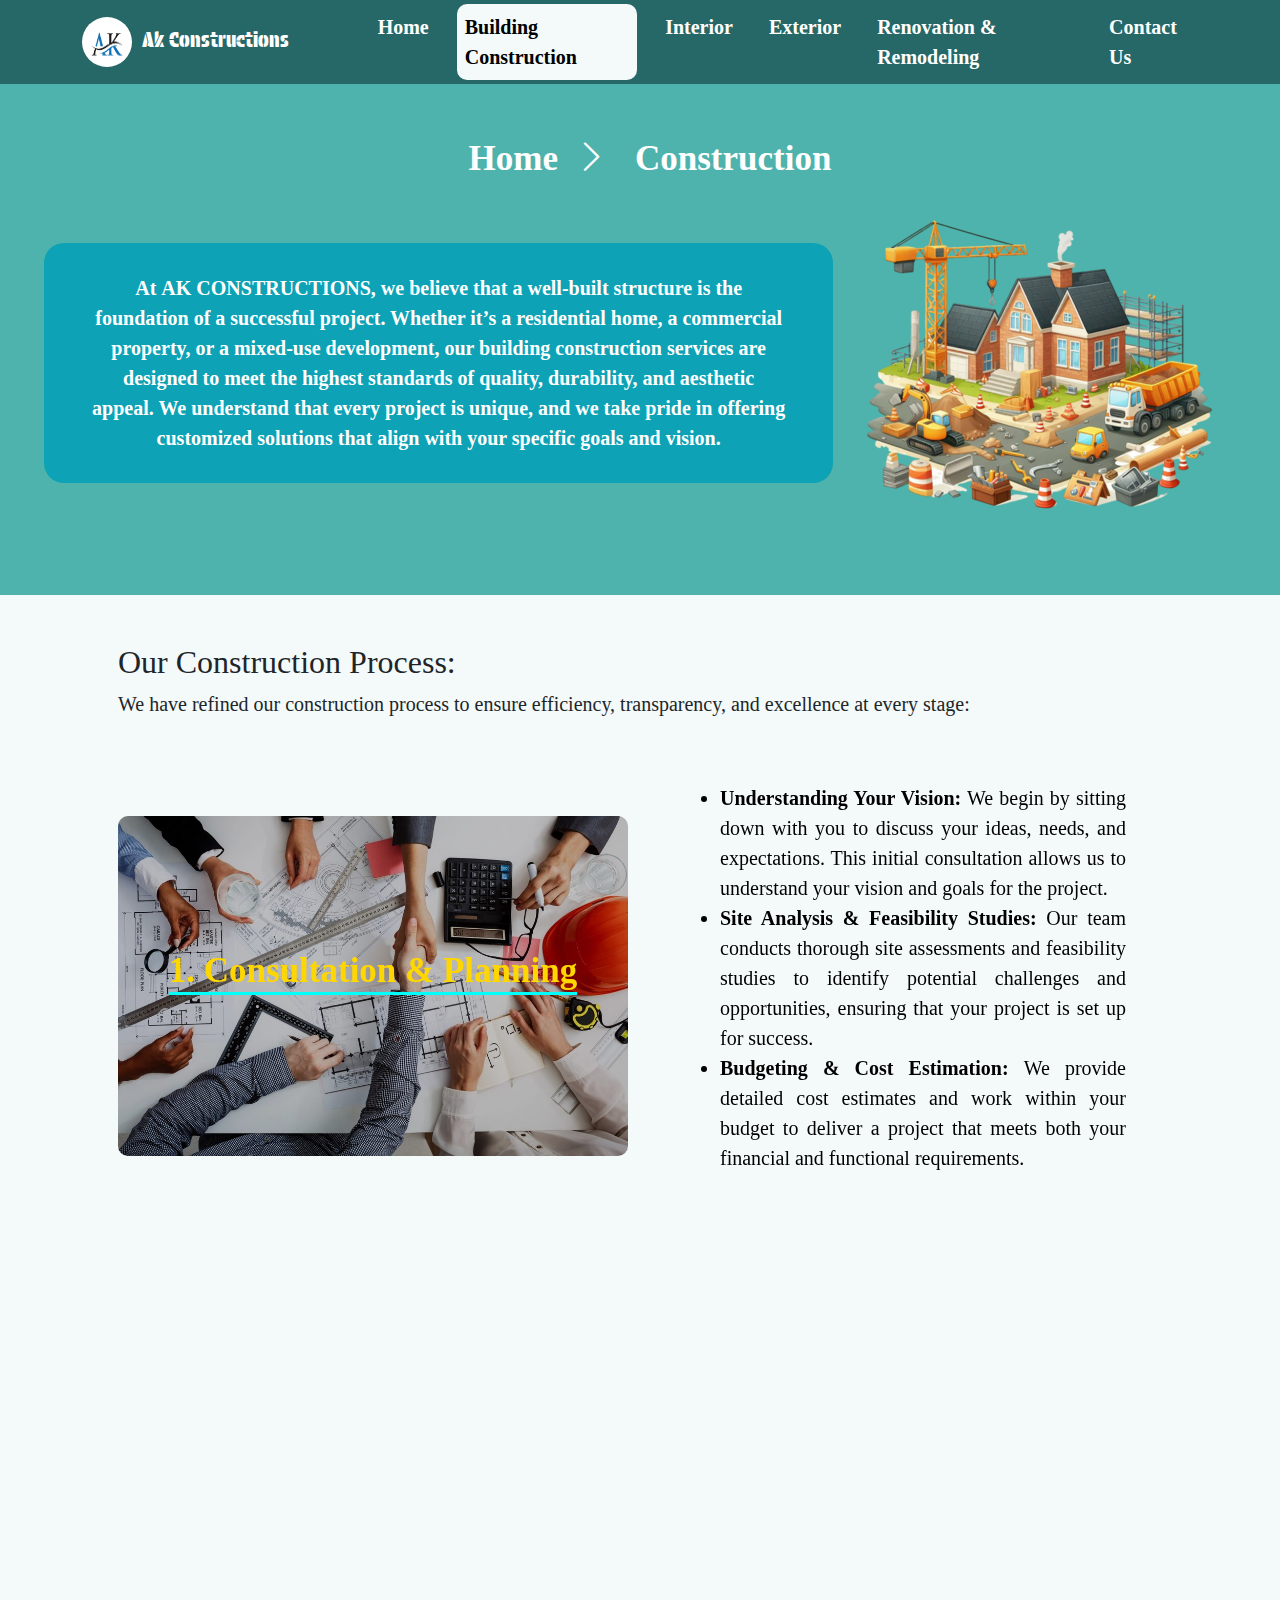
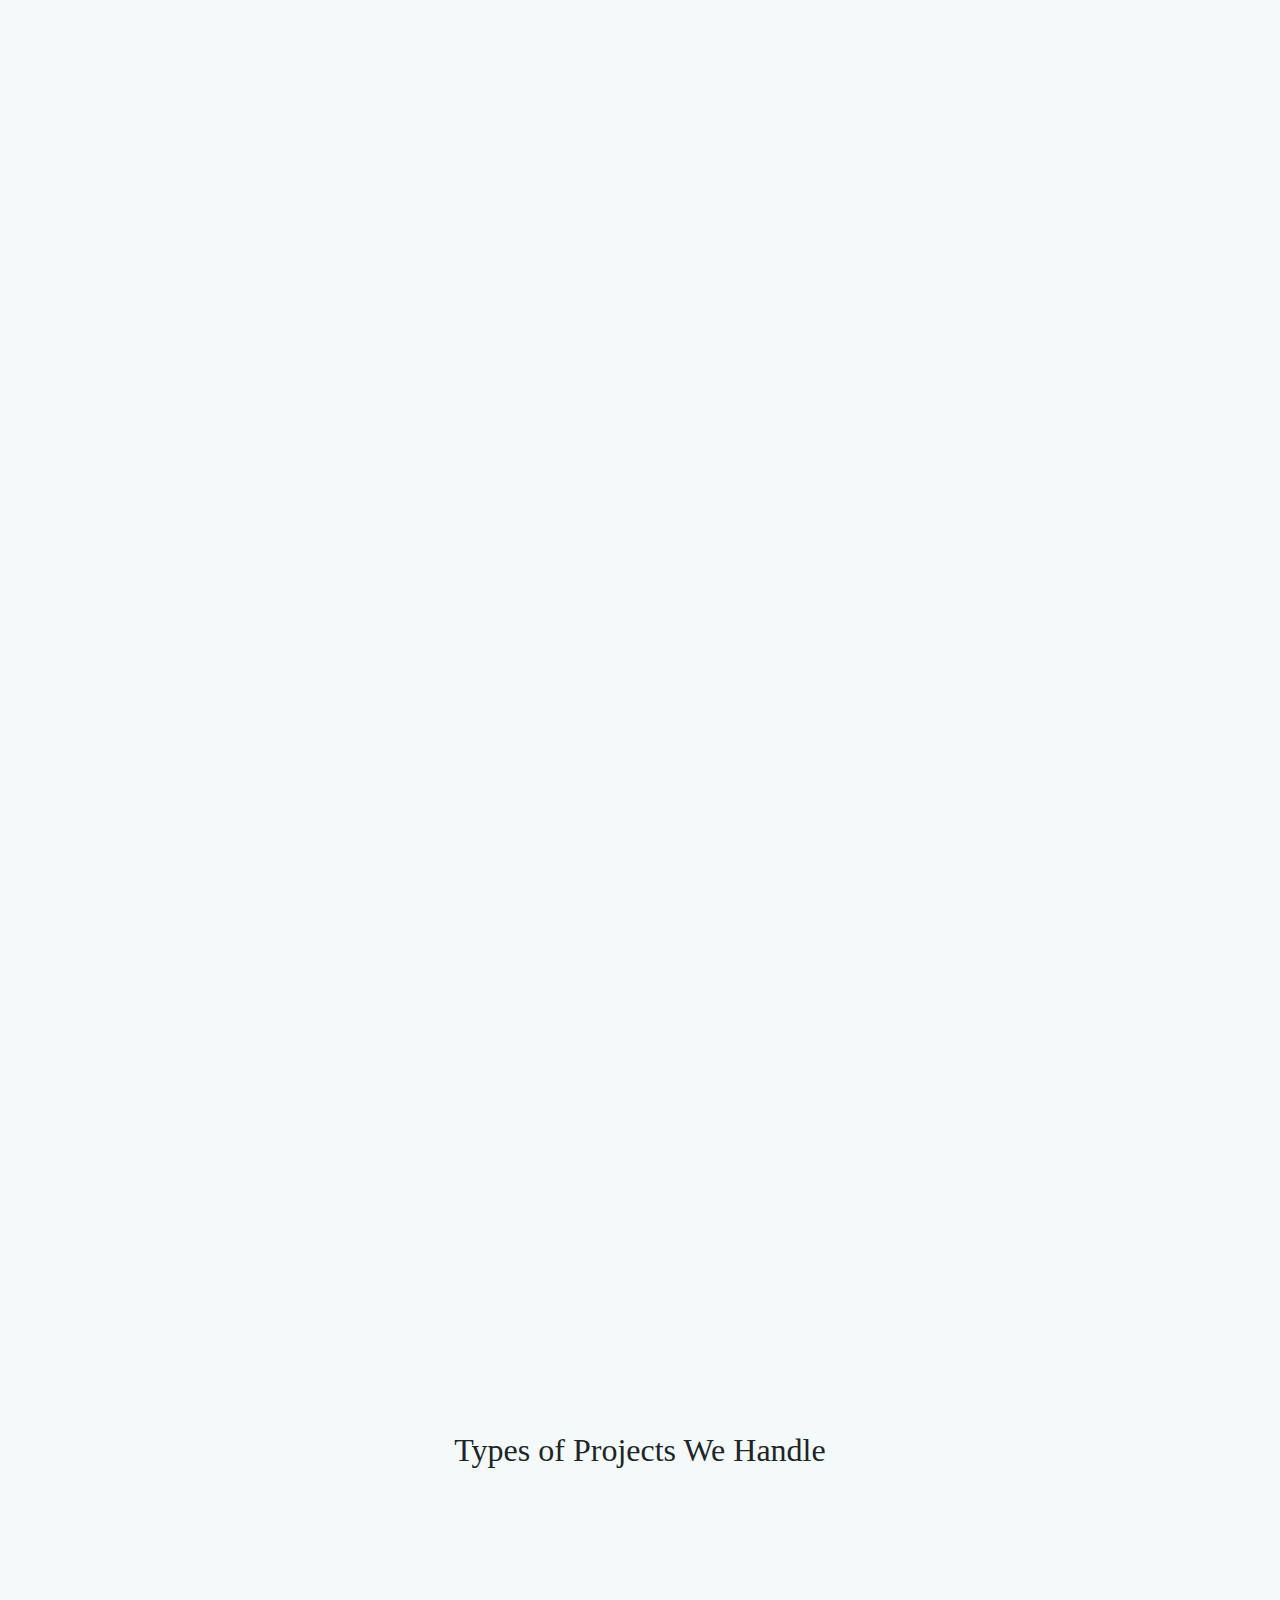
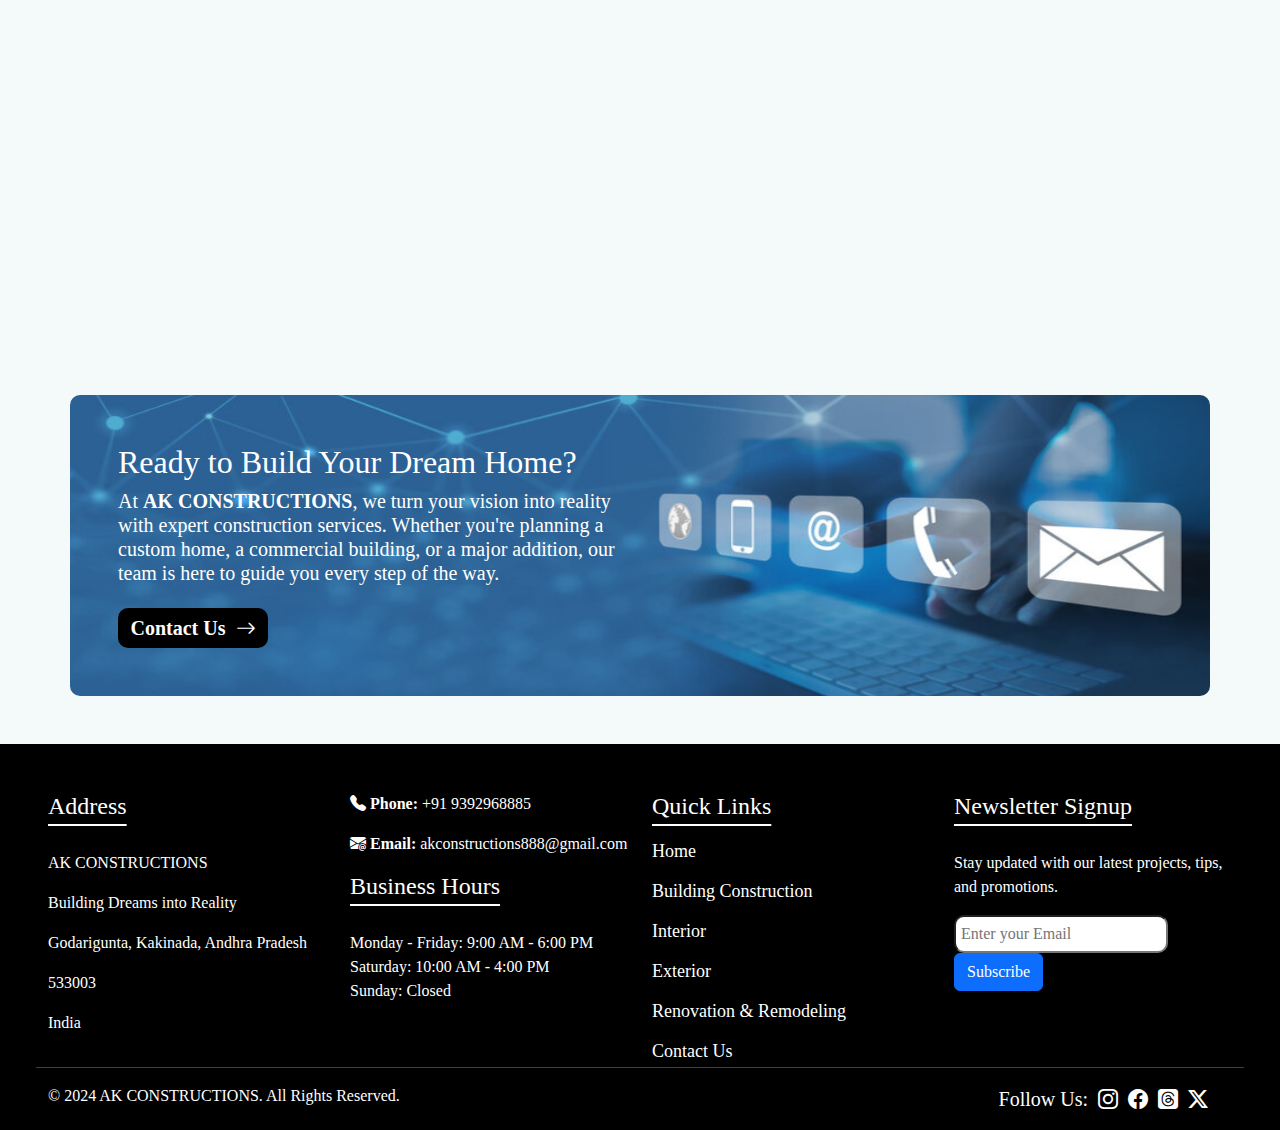
==== construction.html @ 80101b6c "Ak_Constuctions(Business_Web)" ====
<!DOCTYPE html>
<html lang="en">
<head>
    <meta charset="UTF-8">
    <meta name="viewport" content="width=device-width, initial-scale=1.0">
    <title>Construction</title>
    <link rel="icon" href="assets/logo.jpg">
    <link rel="stylesheet" href="bootstrap-5.3.3-dist/css/bootstrap.min.css">
    <script src="bootstrap-5.3.3-dist/js/bootstrap.bundle.min.js"></script>
    <link rel="stylesheet" href="Ak.css">
    <link rel="stylesheet" href="https://cdn.jsdelivr.net/npm/bootstrap-icons@1.11.3/font/bootstrap-icons.min.css">
    <link rel="stylesheet" href="https://cdnjs.cloudflare.com/ajax/libs/animate.css/4.1.1/animate.min.css" />
    <link rel="preconnect" href="https://fonts.googleapis.com">
    <link rel="preconnect" href="https://fonts.gstatic.com" crossorigin>
    <link href="https://fonts.googleapis.com/css2?family=Protest+Guerrilla&display=swap" rel="stylesheet">
    <link href="https://unpkg.com/aos@2.3.1/dist/aos.css" rel="stylesheet">
</head>
<body>
    <nav class="navbar navbar-expand-lg sticky-top p-1">
    <div class="container">
        <a class="navbar-brand" href=""><img id="logo" src="assets/logo.jpg" alt=""><span style="font-family:Protest Guerrilla, sans-serif;
            font-weight: 500;
            font-style: normal;">Ak Constructions</span></a>
        <button id="menu"
            class="navbar-toggler d-lg-none"
            type="button"
            data-bs-toggle="collapse"
            data-bs-target="#collapsibleNavId"
            aria-controls="collapsibleNavId"
            aria-expanded="false"
            aria-label="Toggle navigation">
            <span class="navbar-toggler-icon"></span>
        </button>
        <div class="collapse navbar-collapse" id="collapsibleNavId">
            <ul class="navbar-nav me-auto mt-2 mt-lg-0">
                <li class="nav-item">
                    <a class="nav-link" href="/index.html">Home</a>
                </li>
                <li class="nav-item">
                    <a class="nav-link" href="/construction.html">Building Construction</a>
                </li>
                <li class="nav-item">
                    <a class="nav-link" href="/interior.html">Interior</a>
                </li>
                <li class="nav-item">
                    <a class="nav-link" href="/exterior.html">Exterior</a>
                </li>
                <li class="nav-item">
                    <a class="nav-link" href="/renovation.html">Renovation & Remodeling</a>
                </li>
                <li class="nav-item">
                    <a class="nav-link" href="/contact.html">Contact Us</a>
                </li>
            </ul>
        </div>
    </div>
</nav>
<div class="container-fluid p-5 m-0  page">
    <div class="flexcenter"><a href="index.html"><button>Home</button></a> <i class="bi bi-chevron-right"></i>
        <button>Construction</button>
    </div>
        <div class="row">
            <div class="col-sm-12 col-md-8 p-2 mt-5">
                <p class="px-5">At <b>AK CONSTRUCTIONS</b>, we believe that a well-built structure is the foundation of a successful project. Whether it’s a residential home, a commercial property, or a mixed-use development, our building construction services are designed to meet the highest standards of quality, durability, and aesthetic appeal. We understand that every project is unique, and we take pride in offering customized solutions that align with your specific goals and vision.</p>
            </div>
            <div class="col-sm-12 col-md-4">
                <img src="assets/hero-sec-1.png" alt="">
            </div>
        </div>
</div>
<section  class="container p-5 construction">
    
    <h2>Our Construction Process:</h2>
    <p>We have refined our construction process to ensure efficiency, transparency, and excellence at every stage:</p>
    <div class="process">
        <div class="row">
            <div data-aos="fade-up-right" data-aos-duration="1000" data-aos-delay="500" class="col-sm-12 col-lg-6 pos flexcenter">
                <img class="w-100" src="assets/construction.jpg" alt="">
            <h4>1. Consultation & Planning</h4>
            </div>
            <div data-aos="fade-up-left" data-aos-duration="1000" data-aos-delay="500" class="col-sm-12 col-lg-6 p-5">
                <ul>
                    <li><b>Understanding Your Vision:</b> We begin by sitting down with you to discuss your ideas, needs, and expectations. This initial consultation allows us to understand your vision and goals for the project.</li>
                    <li><b>Site Analysis & Feasibility Studies:</b> Our team conducts thorough site assessments and feasibility studies to identify potential challenges and opportunities, ensuring that your project is set up for success.</li>
                    <li><b>Budgeting & Cost Estimation: </b>We provide detailed cost estimates and work within your budget to deliver a project that meets both your financial and functional requirements.</li>
                </ul>
            </div>
        </div>
        <div class="row">
            <div data-aos="fade-up-right" data-aos-duration="1000" data-aos-delay="500" class="col-sm-12 col-lg-6 pos flexcenter">
                <img class="w-100" src="assets/design.jpg" alt="">
            <h4>2. Design & Development</h4>
            </div>
            <div data-aos="fade-up-left" data-aos-duration="1000" data-aos-delay="500" class="col-sm-12 col-lg-6 p-5">
                <ul>
                    <li><b>Architectural Design: </b>  Our in-house architects and designers collaborate to create detailed architectural plans that balance form, function, and beauty. We ensure that every design element is carefully considered to maximize space, light, and comfort.</li>
                    <li><b>Structural Engineering: </b> We work with experienced structural engineers to ensure that your building is not only aesthetically pleasing but also structurally sound and compliant with all relevant building codes and regulations.</li>
                    <li><b>Material Selection: </b>Quality materials are key to a durable and long-lasting construction. We guide you through the selection process, offering recommendations that suit your design preferences and budget.</li>
                </ul>
            </div>
        </div>
        <div class="row rev">
            <div data-aos="fade-up-right" data-aos-duration="1000" data-aos-delay="500" class="col-sm-12 col-lg-6 p-5">
                <ul>
                    <li><b>Project Management:</b> Our dedicated project managers oversee every aspect of the construction process, ensuring that the project stays on track, on time, and within budget. We maintain clear communication with you throughout, providing regular updates and addressing any concerns.</li>
                    <li><b>Skilled Craftmanship</b>  Our construction team comprises skilled tradespeople who bring expertise, precision, and care to every task. From foundation work to framing, plumbing, electrical, and finishing, we ensure that each phase of construction meets our rigorous standards.</li>
                    <li><b>Safety & Compiance: </b>Safety is our top priority. We adhere to strict safety protocols and ensure that all work complies with local building codes and industry standards. Regular inspections are conducted to maintain a safe and secure worksite.</li>
                </ul>
            </div>
            <div data-aos="fade-up-left" data-aos-duration="1000" data-aos-delay="500" class="col-sm-12 col-lg-6 pos flexcenter">
                <img class="w-100" src="assets/execution.avif" alt="">
            <h4>3. Consultation & Execution</h4>
            </div>
        </div>
        <div class="row rev">
            <div data-aos="fade-up-right" data-aos-duration="1000" data-aos-delay="500" class="col-sm-12 col-lg-6 p-5">
                <ul>
                    <li><b>Thorough Inspections: </b> Before we consider the project complete, we conduct comprehensive inspections to ensure that every detail meets our quality benchmarks. We check everything from structural integrity to finishes and fixtures.</li>
                    <li><b>Client Walkthrough:</b> We invite you to do a final walkthrough of the property with us, where we address any final touches or adjustments needed. Your satisfaction is our ultimate goal.</li>
                    <li><b>Post-Construction Support: </b>: Even after the project is completed, we offer ongoing support to address any concerns or questions you may have. We stand by our work and are committed to ensuring your long-term satisfaction.</li>
                </ul>
            </div>
            <div data-aos="fade-up-left" data-aos-duration="1000" data-aos-delay="500" class="col-sm-12 col-lg-6 pos flexcenter">
                <img class="w-100" style="height: 400px;" src="assets/quality.avif" alt="">
            <h4>4. Quality Assurance & Final Walkthrough:</h4>
            </div>
        </div>
    </div>
</section>
<section class="container project-types"> 
    <h2>Types of Projects We Handle</h2>
    <div class="row">
        <div data-aos="flip-up" data-aos-duration="1000" data-aos-delay="500" class="col-sm-12 col-md-6 col-lg-4 p-5">
            <figure>
                <img class="w-100" src="assets/residential.jpeg" alt="">
                <figcaption class="p-3">
                    <h4>Residential Construction</h4>
                    <p> Custom homes, multi-family residences, townhouses, and more.</p></figcaption>
            </figure>
        </div>
        <div data-aos="flip-up" data-aos-duration="1000" data-aos-delay="500" class="col-sm-12 col-md-6 col-lg-4 p-5">
            <figure>
                <img class="w-100" src="assets/commercial.jpg" alt="">
                <figcaption class="p-3">
                    <h4>Commercial Construction</h4>
                    <p>Office buildings, retail spaces, industrial facilities, and mixed-use developments.</p></figcaption>
            </figure>
        </div>
        <div data-aos="flip-up" data-aos-duration="1000" data-aos-delay="500" class="col-sm-12 col-md-6 col-lg-4 p-5">
            <figure>
                <img class="w-100" src="assets/special.jpg" alt="">
                <figcaption class="p-3">
                    <h4>Specialty Projects</h4>
                    <p>We also handle specialty projects such as green buildings, smart homes, and luxury estates, incorporating the latest technologies and sustainable practices.</p></figcaption>
            </figure>
        </div>
    </div>
</section>
<div class="container p-5 mb-5 call">
    <div class="row">
        <div class="col-6">
            <h2>Ready to Build Your Dream Home?</h2>
            <h5>At <b>AK CONSTRUCTIONS</b>, we turn your vision into reality with expert construction services. Whether you're planning a custom home, a commercial building, or a major addition, our team is here to guide you every step of the way.</h5>
            <a href="contact.html"><button class="animate__animated animate__heartBeat"><b>Contact Us</b> <i class="bi bi-arrow-right"></i></button></a>
        </div>
    </div>
</div>
<footer class="container-fluid pt-5 px-5">
    <div class="row">
        <div class="col-sm-12 col-md-6 col-xl-3">
            <h4>Address</h4>
            <p>AK CONSTRUCTIONS</p>
            <p>Building Dreams into Reality</p>
            <p>Godarigunta, Kakinada, Andhra Pradesh</p>
            <p>533003</p>
            <p>India</p>
        </div>
        <div class="col-sm-12 col-md-6 col-xl-3">
            <p><b><i class="bi bi-telephone-fill"></i> Phone:</b> +91 9392968885</p>
            <p><b><i class="bi bi-envelope-at-fill"></i> Email:</b> akconstructions888@gmail.com</p>
            <h4>Business Hours</h4>
            <p>Monday - Friday: 9:00 AM - 6:00 PM <br>
                Saturday: 10:00 AM - 4:00 PM <br>
                Sunday: Closed</p>
        </div>
        <div class="col-sm-12 col-md-6 col-xl-3 quick">
            <h4>Quick Links</h4>
            <a href="index.html"><p>Home</p></a> <br>
            <a href="construction.html"><p>Building Construction</p></a> <br>
            <a href="interior.html"><p>Interior</p></a> <br>
            <a href="exterior.html"><p>Exterior</p></a> <br>
            <a href="renovation.html"><p>Renovation & Remodeling</p></a> <br>
            <a href="contact.html"><p>Contact Us</p></a>
        </div>
        <div class="col-sm-12 col-md-6 col-xl-3">
            <h4>Newsletter Signup</h4>
            <p>Stay updated with our latest projects, tips, and promotions.</p>
            <input type="email" placeholder="Enter your Email">
            <button type="submit" class="btn btn-primary">Subscribe</button>
        </div>
        <hr>
        <div class="row">
            <div class="col-6">
                <p id="right">© 2024 AK CONSTRUCTIONS. All Rights Reserved.</p>
            </div>
            <div class="col-6">
                <p id="follow">Follow Us: <i class="bi bi-instagram"></i>
                    <i class="bi bi-facebook"></i>
                    <i class="bi bi-threads-fill"></i>
                    <i class="bi bi-twitter-x"></i> </p>
            </div>
        </div>
    </div>
</footer>
<script src="script.js"></script>
<script src="https://unpkg.com/aos@2.3.1/dist/aos.js"></script>
    <script>
        AOS.init();
    </script>
</body>
</html>
---- Ak.css ----
*{
    box-sizing: border-box;
    font-family:'Times New Roman', Times, serif;
}
::-webkit-scrollbar{
    display: none;
}
.flexcenter{
    display: flex;
    align-items: center;
    justify-content: center;
}
body{
    background-color: #f3faf9;
    overflow-x: hidden;
}
#logo{
    width: 50px;
    height: 50px;
    border-radius: 50%;
    margin-right:10px ;
}
.navbar-brand{
    color: white;
}
.navbar-brand:hover{
    color: white;
}
nav{
    background-color: #266867;
    color: white;
}
nav #menu{
    color: white;
    background-color: lightgray;
}
nav ul{
    margin-left: 5%;
    font-size: 18px;
    font-weight: bold;
}
nav li{
    margin-left: 20px;
}
.nav-item a{
    color: white;
    border-radius: 10px;
}
.nav-item a:hover{
    background-color: #f3faf9;
    color: black;
    border-radius: 10px;
}
.active{
    background-color: #f3faf9;
    color: black !important;
    border-radius: 10px;
}
/* .banner1{
    background-image: url("assets/banner1.jpg");
    background-size:100% 100%;
    background-repeat: no-repeat;
}
.banner2{
    background-image: url("assets/banner2.jpg");
    background-size:100% 100%;
    background-repeat: no-repeat;
}
.banner3{
    background-image: url("assets/banner3.jpg");
    background-size:100% 100%;
    background-repeat: no-repeat;
}
.carousel-image{
    height: 100vh;
    background-position: center;
    border-radius: 0%;
}
.carousel i{
    font-size: 50px;
}
.carousel p{
    text-align: left;
} */
/* .banner-content{
    color:white;
    font-size: 20px;
    margin-top: 250px;
    padding-left: 100px;
    width: auto;
    line-height: 2;
    position: absolute;
}
.banner-content h1{
    font-weight: bolder;
    font-size: 50px;
}
.banner-content p{
    font-weight: bold;
    font-size: 25px;
}
.carousel-item button i{
    font-size: 16px;
} */
.intro{
    text-align: center;
    line-height: 2;
}
.intro p{
    text-align: center;
    font-size: 20px;
    padding: 30px;
    border-radius: 10px;
}
.intro h2{
    font-weight: bolder;
}
.services {
    line-height: 2;
}
.rev{
    display: flex;
    flex-wrap: wrap-reverse;
}
.services p{
    font-size: 20px;
    text-align: justify;
}
.services h3{
    text-decoration: underline aqua;
    text-underline-offset: 10px;
    margin: 30px 0px 30px 0px;
}
.services h2{
    text-align: center;
    text-decoration: underline #266867;
    text-underline-offset: 10px;
}
.services img{
    width: 90%;
    border-radius: 10px;
    box-shadow: 10px 10px 30px #454545;
}
.services button{
    width: auto;
    height: auto;
    background-color: black;
    color: white;
    border-radius: 10px;
    padding: 0px 15px 0px 15px;
    font-size: 20px;
    margin-bottom: 20px;
    font-weight: bold;
}
.services button:hover{
    transform: scale(1.3);
}
.services i{
    font-size: 20px;
    margin-left: 5px;
}
.why{
    background-color: #7acec6;
    color: black;
    line-height: 2;
    padding: 30px;
    border-radius: 10px;
    margin-bottom: 30px;
}
.why p,li{
    font-size: 20px;
}
footer{
    background-color: black;
    color: white;
}
footer h4{
    text-decoration: underline white;
    text-underline-offset: 10px;
    margin-bottom: 30px;
    text-align: left;
}
#follow{
    text-align: end;
    font-size: 20px;
}
footer #right {
    text-align: start;
}
#follow i{
    font-size: 20px;
    margin-left: 5px;
}
footer input{
    border-radius: 10px;
    padding: 5px;
}
footer .row div p{
    text-align: left;
}
.quick a{
    text-align: left;
    line-height: 0;
    font-size: 18px;
    color: white;
    text-decoration: none;
}
.quick a:hover{
    color: #044eec;
}
/* ===========================================================Construction============================================================================ */
.page{
    height: auto;
    text-align: center;
    background-color: #4eb3ac;
}
.page p{
    font-size: 20px;
    font-weight: bold;
    color: white;
    text-align: center;
    background-color: hsl(187, 87%, 38%);
    padding: 30px;
    border-radius: 20px;
}
.page i{
    font-size: 35px;
    margin-left: 10px;
    color: white;
    font-weight: bolder;
}
.page button{
    margin-left: 20px;
    font-size: 35px;
    background-color: transparent;
    color:white;
    border: 0;
    font-weight: bolder;
}
.page button:hover{
    color: gold;
}
.construction p{
    text-align: justify;
    font-size: 20px;
}
.construction h4{
    text-align: center;
    color: white;
}
.construction div p{
    background-color:transparent;
    color: white;
    padding: 30px;
    border-radius: 10px;
}
.process{
    width: 100%;
    height: auto;
    color: black;
    text-align: justify;
}
.process img{
    width: 100%;
    height: auto;
    position: relative;
    border-radius: 10px;
}
.pos:hover img{
    opacity: 0.5;
}
.pos{
    position: relative;
}
.process h4{
    position: absolute;
    color: gold;
    font-size: 35px;
    font-weight: bolder;
}
.pos:hover h4{
    opacity: 1;
    color: black;
}
.project-types figure{
    box-shadow: 10px 10px 30px #454545;
    border-radius: 10px;
    text-align:left;
}
.project-types img{
    border-radius:10px;
}
.project-types h2{
    text-align: center;
}
.project-types h4{
    text-decoration: underline aqua;
    text-underline-offset: 10px;
    margin-bottom: 20px;
    text-align: left;
}
.project-types figure:hover{
    transition-duration: 1s;
    transform: scale(1.2);
}
/* =============================================================Interior============================================================================== */
.interior h2{
    text-align: center;
    margin-top: 10px;
}
.interior .row p{
    font-size: 20px;
    text-align: justify;
    line-height: 2;
}
.interior h4{
    text-decoration: underline aqua;
    text-underline-offset: 10px;
    margin-bottom: 30px;
    text-align: center;
}
.interior img{
    border-radius: 10px;
    box-shadow: 1px 1px 20px black;
}
/* ===========================================================Exterior========================================================================== */
.exterior h2{
    text-align: center;
}
.consultation p{
    text-align: left;
    font-size: 18px;
}
.exterior figcaption h4,p{
    text-align: left;
}
.exterior figure{
    box-shadow: 10px 10px 30px #454545;
    border-radius: 10px;
}
.exterior figure img{
    border-radius: 10px;
}
.exterior figure:hover{
   transform: scale(1.1);
   transition-duration: 1s;
}
.projects1{
    text-align: center;
}
.projects1 p{
    font-size: 20px;
}
.projects1 h2{
    text-decoration: underline aqua;
    text-underline-offset: 10px;
    margin-bottom: 30px;
}
.projects1 figure{
    border-radius: 10px;
    margin: 25px;
    box-shadow: 10px 10px 30px #454545;
}
.projects1 figure img{
   border-radius: 10px;
   height: 250px;
}
.projects1 figure:hover{
    transform: scale(1.05);
    transition-duration: 1s;
}
.projects1 figcaption{
    text-align: left;
    font-size: 18px;
}
/* =======================================================Renovation============================================================================ */
.renovation h3,p,h4{
    text-align: center;
}
.renovation h3,h4{
    text-decoration: underline aqua;
    text-underline-offset: 10px;
    margin-bottom: 30px;
}
.renovation p{
    font-size: 20px;
}
.renovation figure{
    border-radius: 10px;
    box-shadow: 10px 10px 30px #454545;
}
.renovation figure:hover{
    transform: scale(1.05);
}
.renovation figure p{
    text-align: left;
}
.renovation img{
    height: 250px;
    border-radius: 10px;
}
#ex_r img{
    height: 500px;
}
.call{
    background-image: url("assets/contact.jpg");
    background-size: 100% 100%;
    background-repeat: no-repeat;
    color: white;
    border-radius: 10px;
}
.call button{
    background-color: black;
    color: white;
    width: 150px;
    height: 40px;
    border: 0;
    border-radius: 10px;
    font-size: 20px;
    margin-top: 15px;
    animation-iteration-count: infinite;
    animation-timing-function: linear;
}
.call i{
    margin-left: 5px;
    font-size: 20px;
}
.call button:hover{
    background-color: lightgray;
    color:black;
    transform: scale(1.2);
}
.call h5{
    text-align: left;
}
/* =========================================================Contact page======================================================================= */
.contact-page h2{
    text-align: center;
}
.contact-page p{
    font-size: 20px;
}
.contact-page .row h4,p{
    text-align: left;
}
.contact-page i{
    font-size: 30px;
}
.contact-page form{
    width: 100%;
    background-color:lightgray;
    padding: 50px;
    line-height: 2;
    border-radius: 10px;
}
.contact-page form input{
    width: 80%;
    border-radius: 5px;
    border: 0;
}
.contact-page form label{
    margin-bottom: 0px;
}
form .submit input{
    background-color:#044eec;
    padding: 5px;
    border-radius: 5px;
    color: white;
    width: 20%;
}
form p{
    color: red;
}
.thank{
    width: 100%;
    height: 100vh;
    background-color: #3c4e6c;
}
.thank div{
    color: white;
    padding: 80px;
    border-radius: 10px;
    margin-left: 40%;
    font-weight: bolder;
}
.thank p{
    font-size: 20px;
}
.thank{
    background-image: url("assets/thankyou.jpg");
    background-size: cover;
    background-repeat: no-repeat;
}
.thank span{
    color: rgb(10, 177, 10);
}
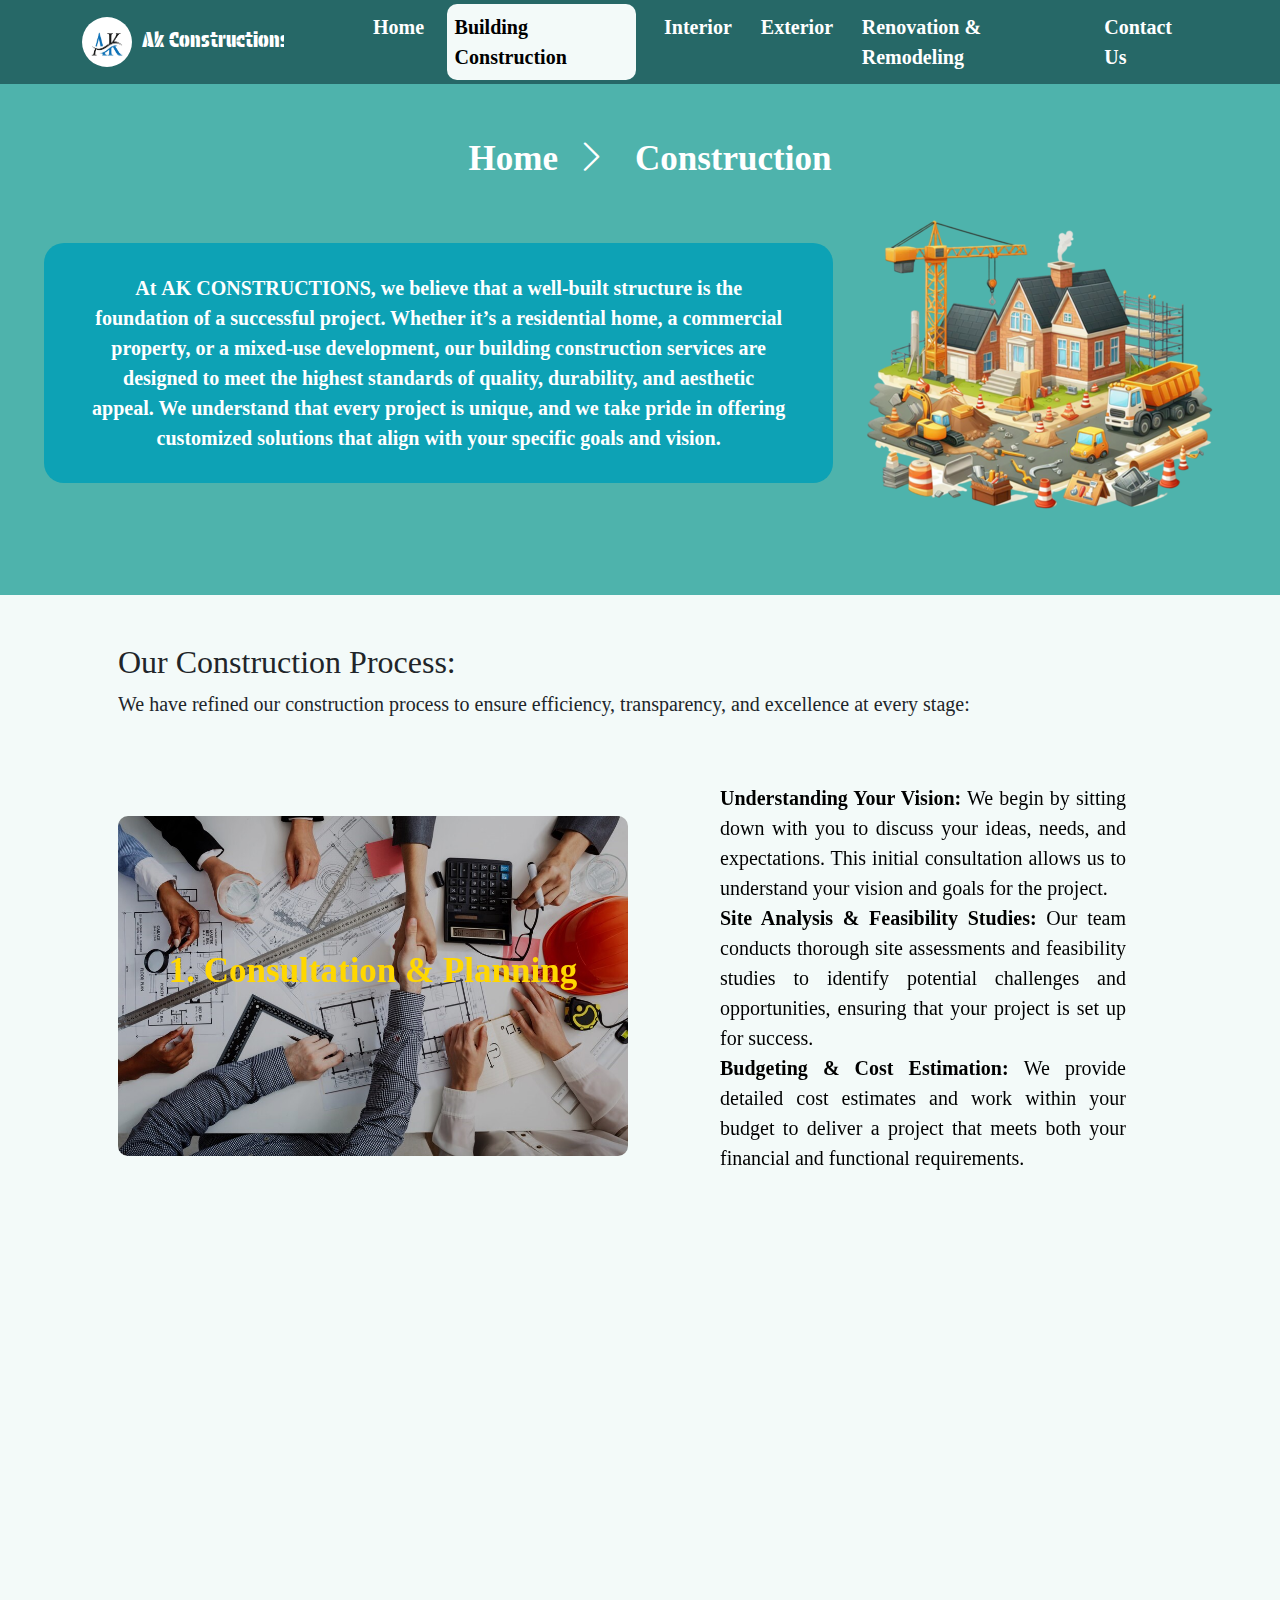
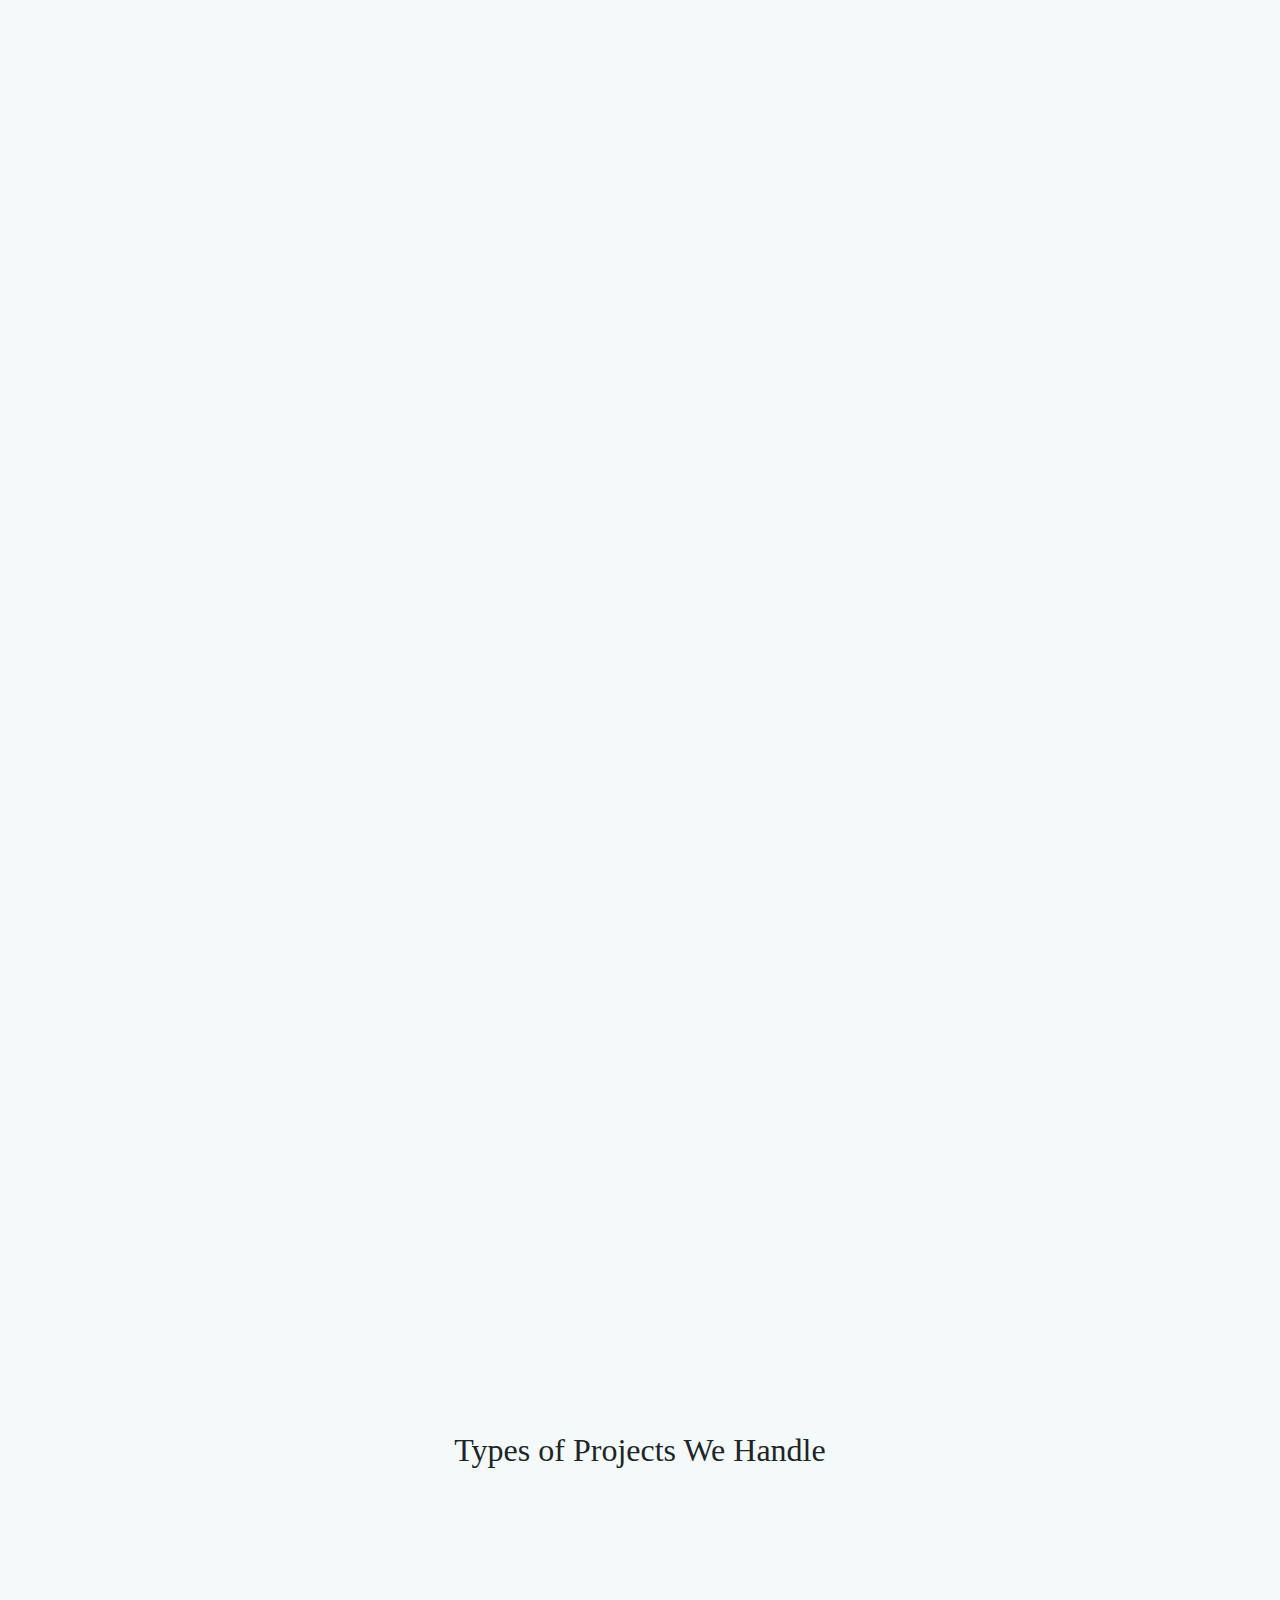
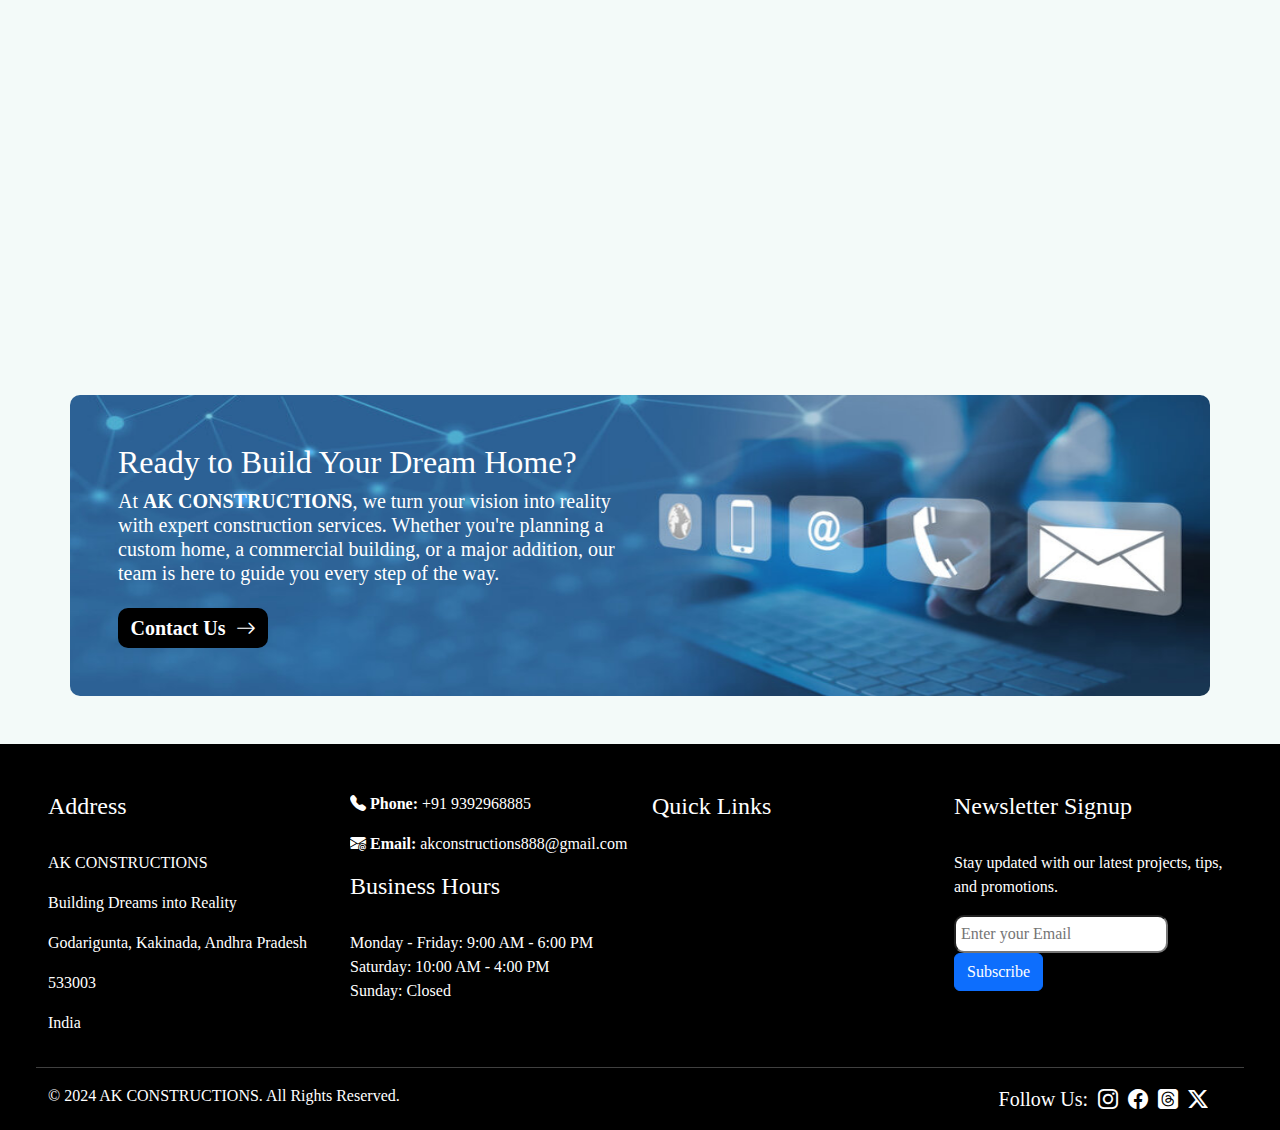
==== commit 6b3d3d9c: "modified carousel" ====
--- a/construction.html
+++ b/construction.html
@@ -18,7 +18,7 @@
 <body>
     <nav class="navbar navbar-expand-lg sticky-top p-1">
     <div class="container">
-        <a class="navbar-brand" href=""><img id="logo" src="assets/logo.jpg" alt=""><span style="font-family:Protest Guerrilla, sans-serif;
+        <a class="navbar-brand" href="index.html"><img id="logo" src="assets/logo.jpg" alt=""><span style="font-family:Protest Guerrilla, sans-serif;
             font-weight: 500;
             font-style: normal;">Ak Constructions</span></a>
         <button id="menu"
@@ -204,10 +204,10 @@
                 <p id="right">© 2024 AK CONSTRUCTIONS. All Rights Reserved.</p>
             </div>
             <div class="col-6">
-                <p id="follow">Follow Us: <i class="bi bi-instagram"></i>
-                    <i class="bi bi-facebook"></i>
-                    <i class="bi bi-threads-fill"></i>
-                    <i class="bi bi-twitter-x"></i> </p>
+                <p id="follow">Follow Us: <a target="_blank" href="https://www.instagram.com"><i class="bi bi-instagram"></i></a>
+                    <a target="_blank" href="https://www.facebook.com"><i class="bi bi-facebook"></i></a>
+                    <a target="_blank" href="https://www.threads.net"><i class="bi bi-threads-fill"></i></a>
+                    <a target="_blank" href="https://www.twitter.com"><i class="bi bi-twitter-x"></i> </p></a>
             </div>
         </div>
     </div>
--- a/Ak.css
+++ b/Ak.css
@@ -1,6 +1,7 @@
 *{
     box-sizing: border-box;
     font-family:'Times New Roman', Times, serif;
+    overflow-x: hidden;
 }
 ::-webkit-scrollbar{
     display: none;
@@ -47,8 +48,9 @@
     border-radius: 10px;
 }
 .nav-item a:hover{
-    background-color: #f3faf9;
-    color: black;
+    text-decoration: underline #f3faf9;
+    text-underline-offset: 5px;
+    color: white;
     border-radius: 10px;
 }
 .active{
@@ -56,7 +58,7 @@
     color: black !important;
     border-radius: 10px;
 }
-/* .banner1{
+.banner1{
     background-image: url("assets/banner1.jpg");
     background-size:100% 100%;
     background-repeat: no-repeat;
@@ -81,12 +83,12 @@
 }
 .carousel p{
     text-align: left;
-} */
-/* .banner-content{
+} 
+.banner-content{
     color:white;
     font-size: 20px;
-    margin-top: 250px;
-    padding-left: 100px;
+    margin-top: 300px;
+    padding-left: 150px;
     width: auto;
     line-height: 2;
     position: absolute;
@@ -101,7 +103,7 @@
 }
 .carousel-item button i{
     font-size: 16px;
-} */
+} 
 .intro{
     text-align: center;
     line-height: 2;
@@ -190,6 +192,7 @@
 #follow i{
     font-size: 20px;
     margin-left: 5px;
+    color: white;
 }
 footer input{
     border-radius: 10px;
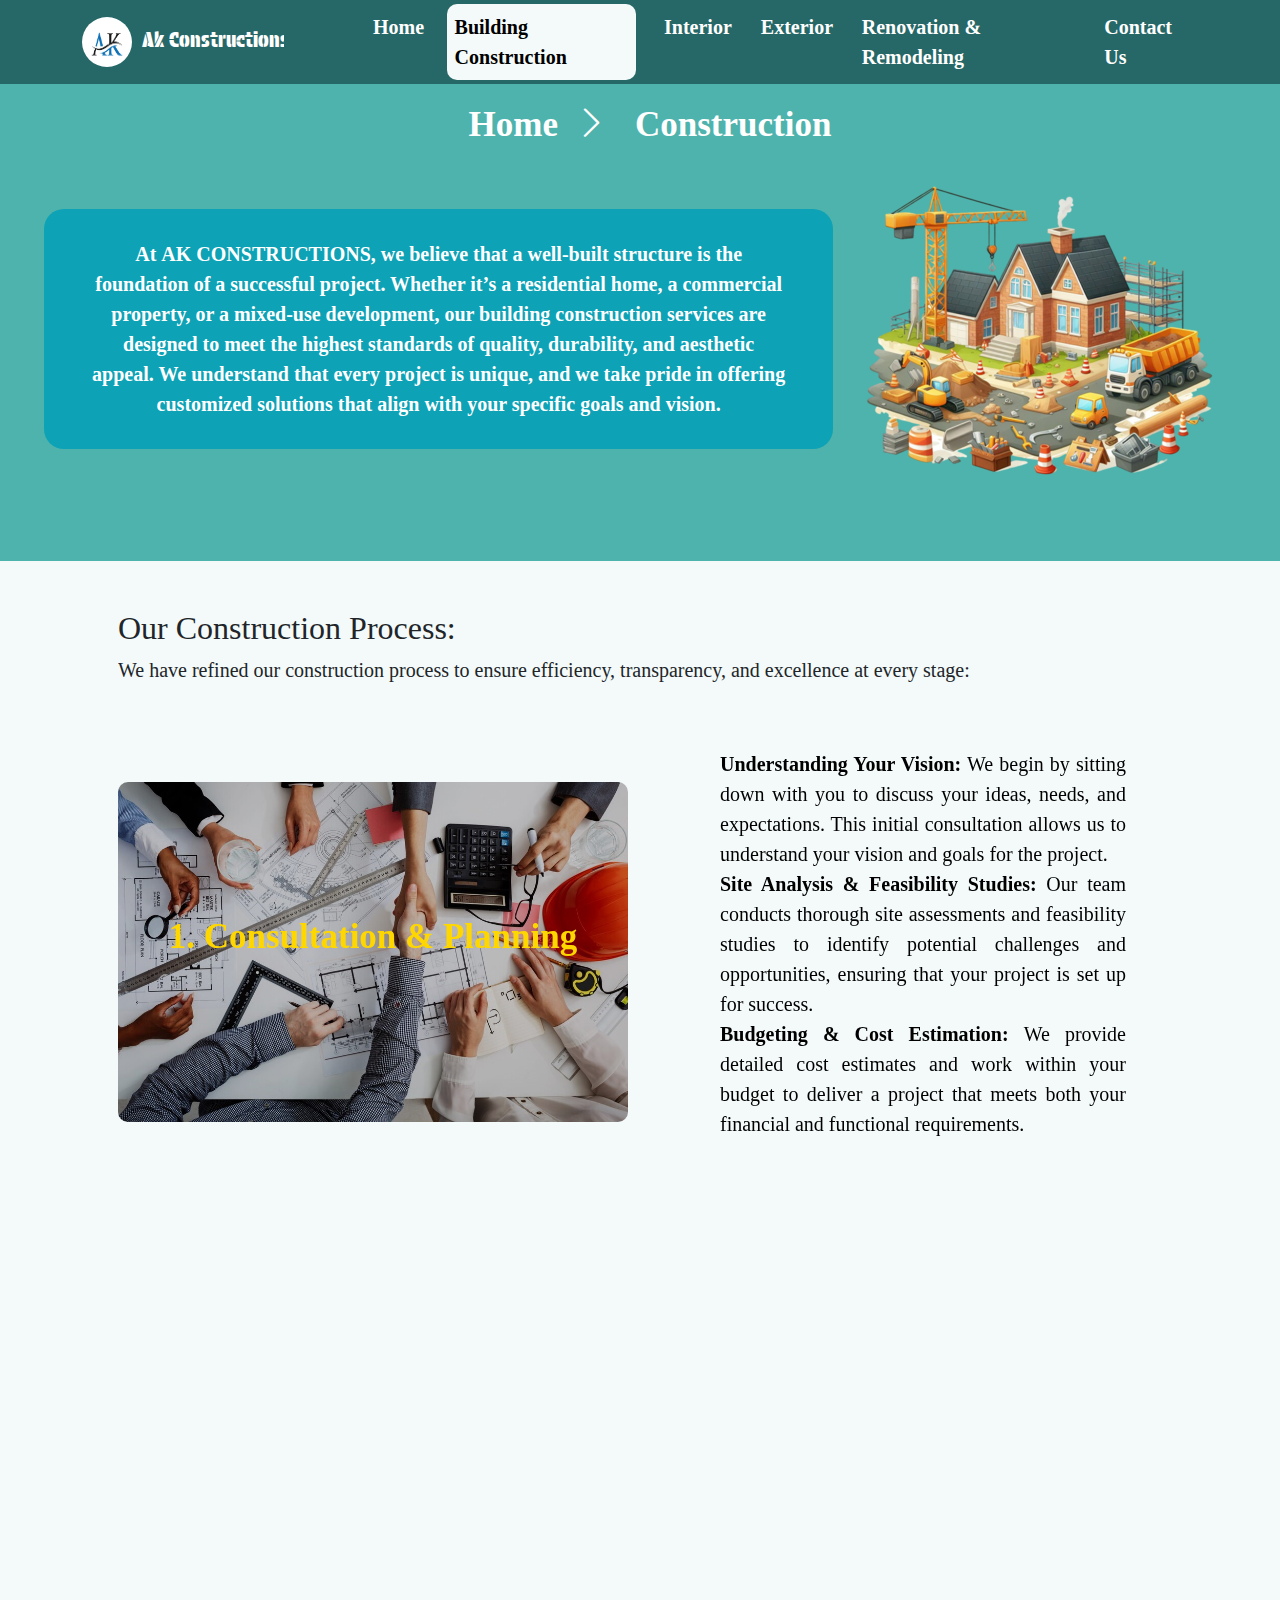
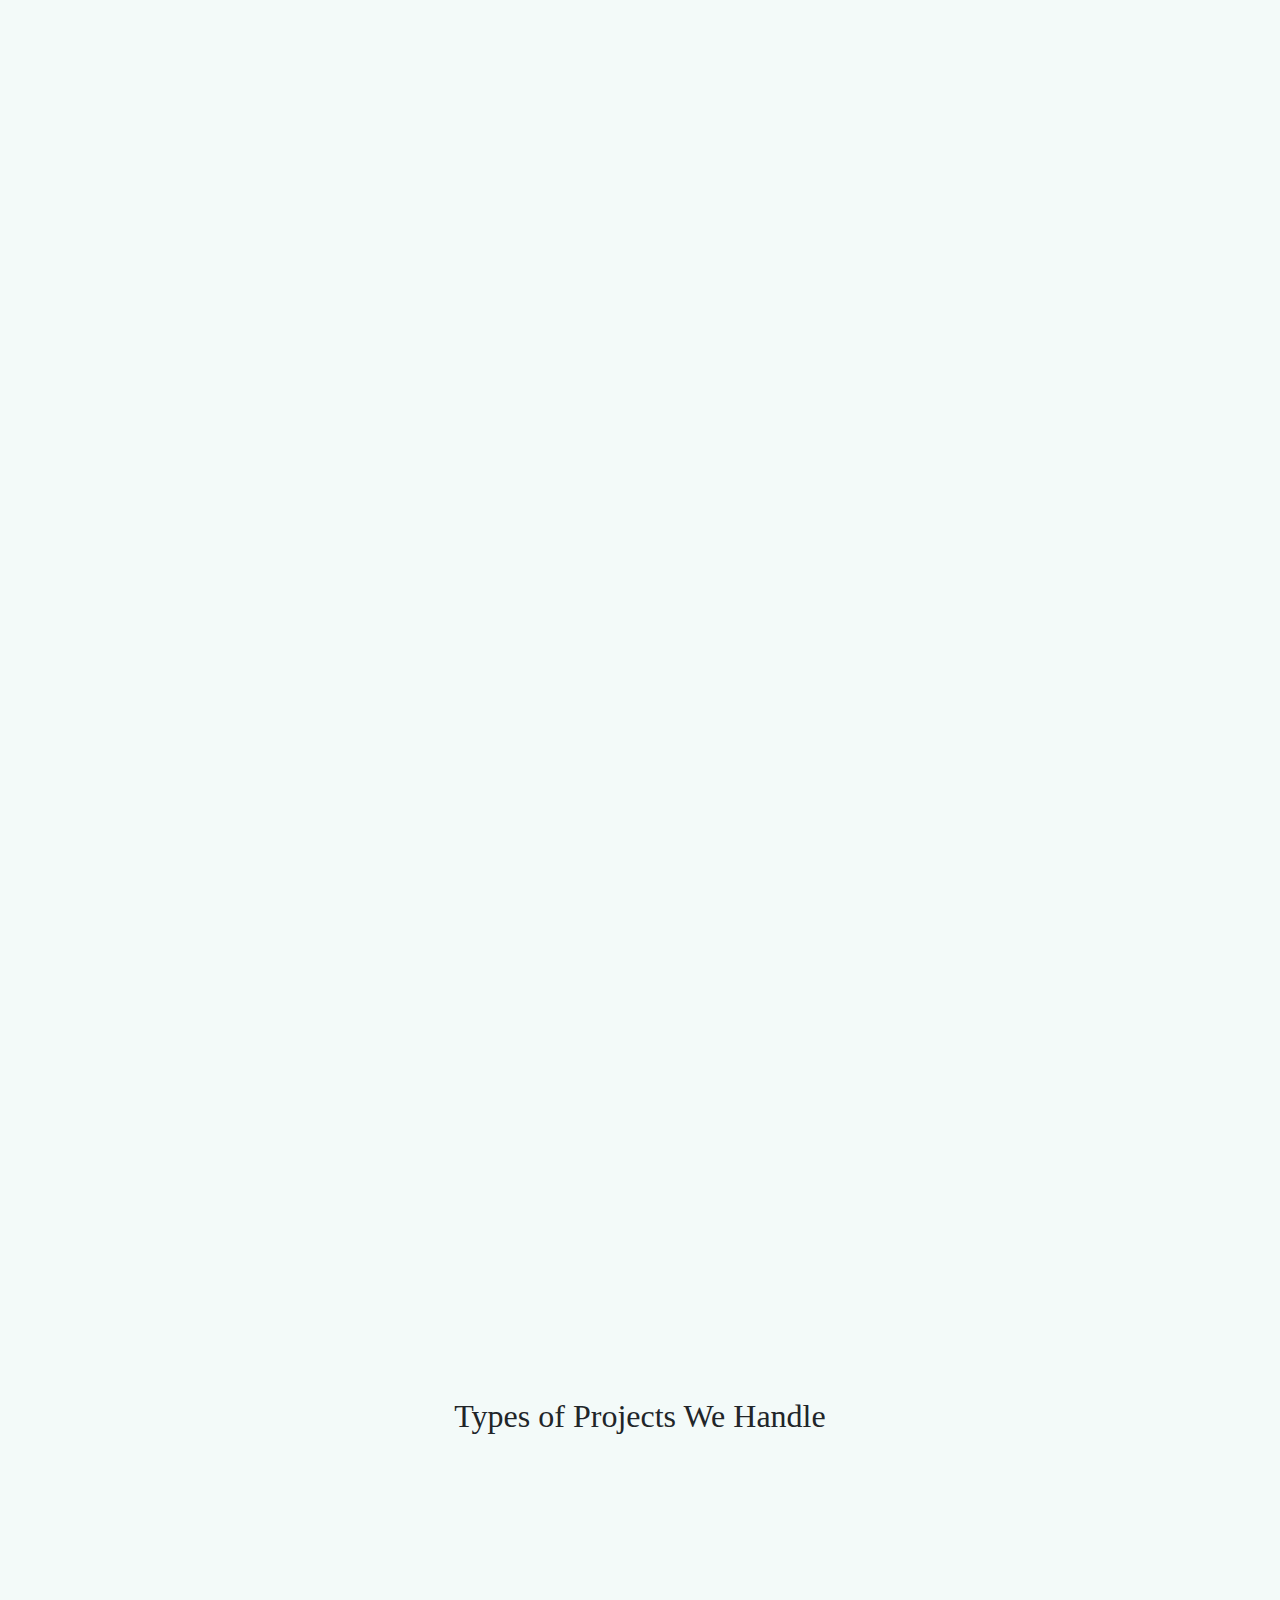
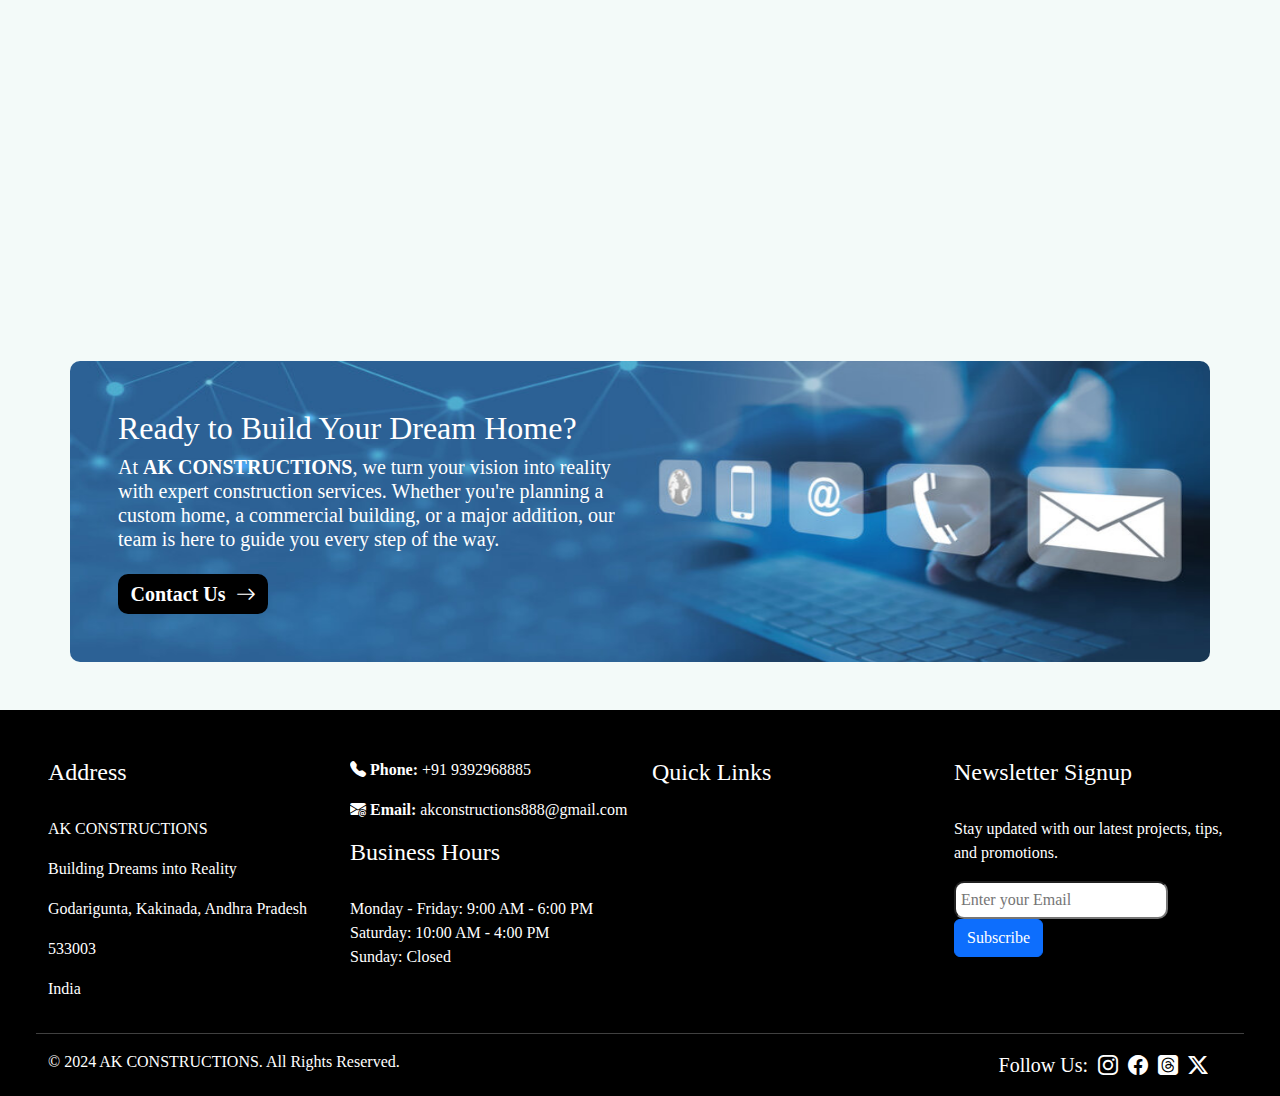
==== commit f2dc611a: "modified header" ====
--- a/construction.html
+++ b/construction.html
@@ -16,7 +16,7 @@
     <link href="https://unpkg.com/aos@2.3.1/dist/aos.css" rel="stylesheet">
 </head>
 <body>
-    <nav class="navbar navbar-expand-lg sticky-top p-1">
+    <nav class="navbar navbar-expand-lg fixed-top p-1">
     <div class="container">
         <a class="navbar-brand" href="index.html"><img id="logo" src="assets/logo.jpg" alt=""><span style="font-family:Protest Guerrilla, sans-serif;
             font-weight: 500;
--- a/Ak.css
+++ b/Ak.css
@@ -231,6 +231,7 @@
     margin-left: 10px;
     color: white;
     font-weight: bolder;
+    margin-top: 50px;
 }
 .page button{
     margin-left: 20px;
@@ -239,6 +240,7 @@
     color:white;
     border: 0;
     font-weight: bolder;
+    margin-top: 50px;
 }
 .page button:hover{
     color: gold;
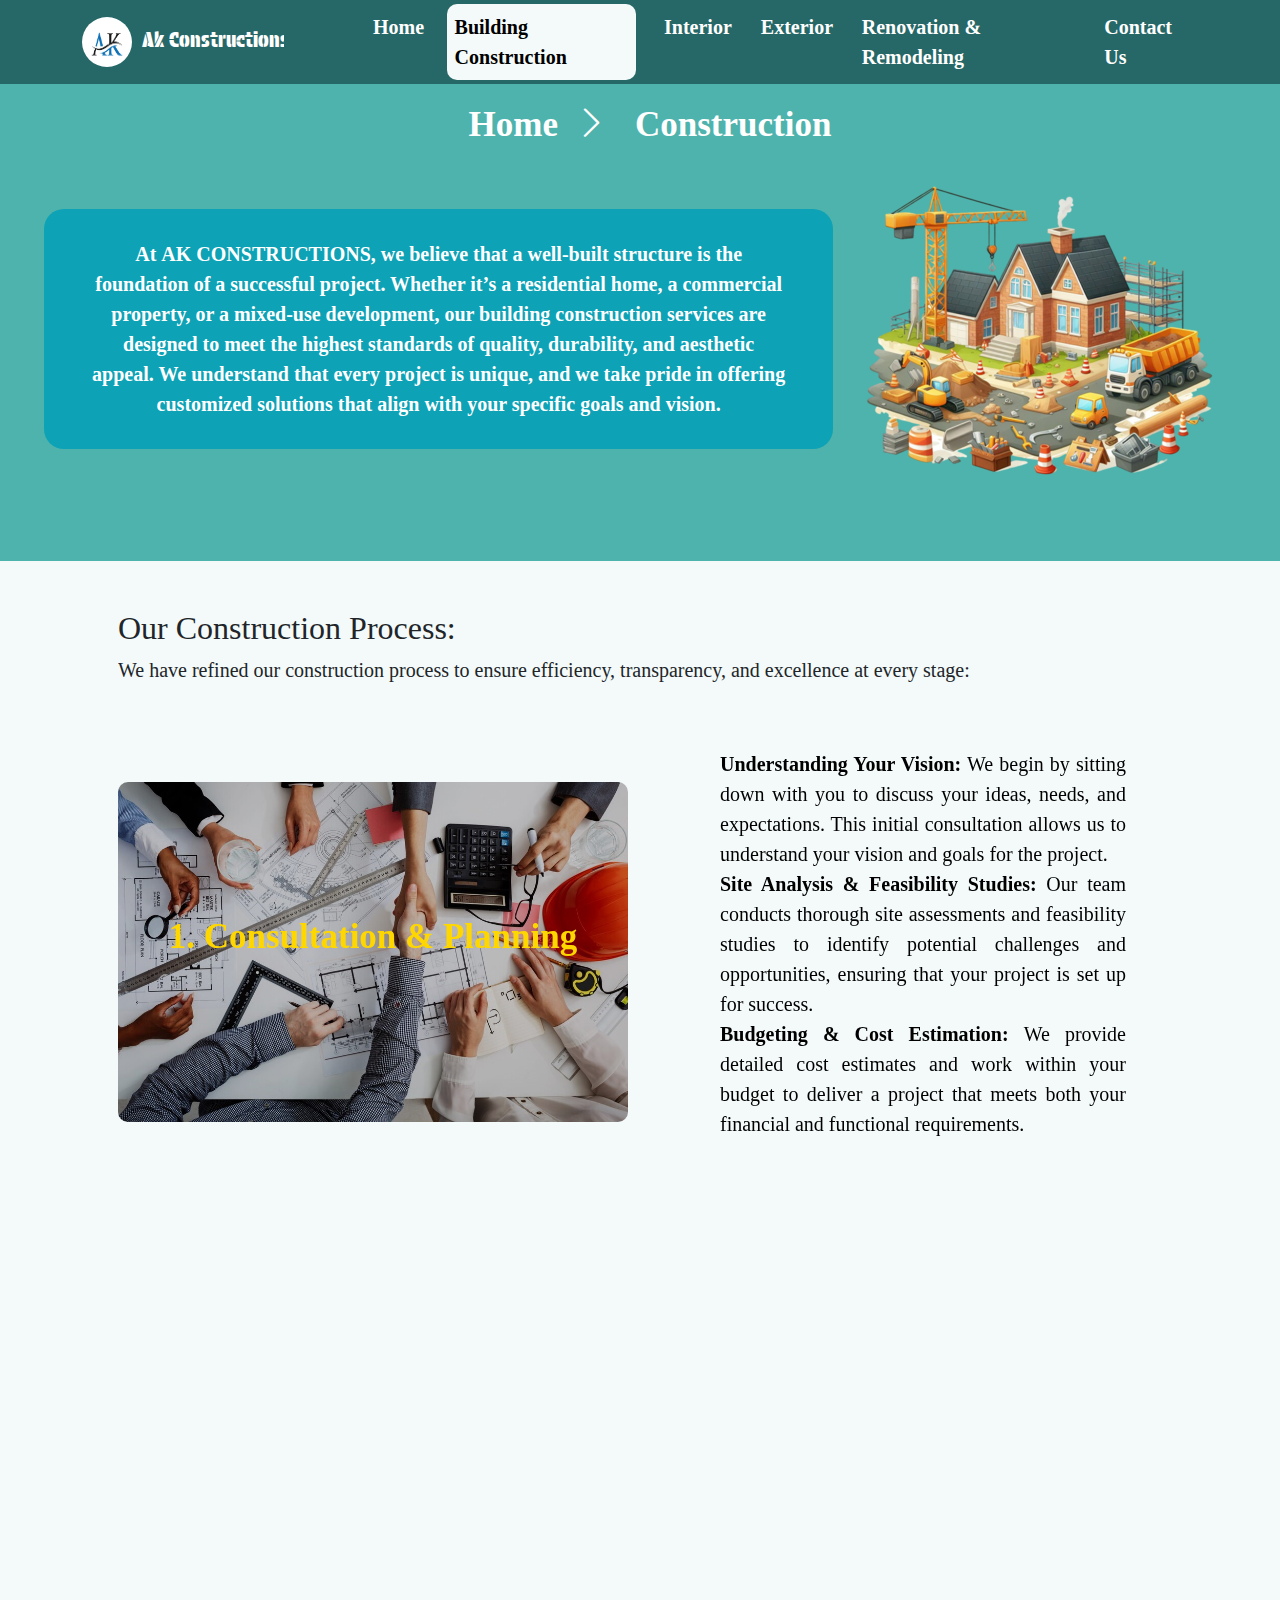
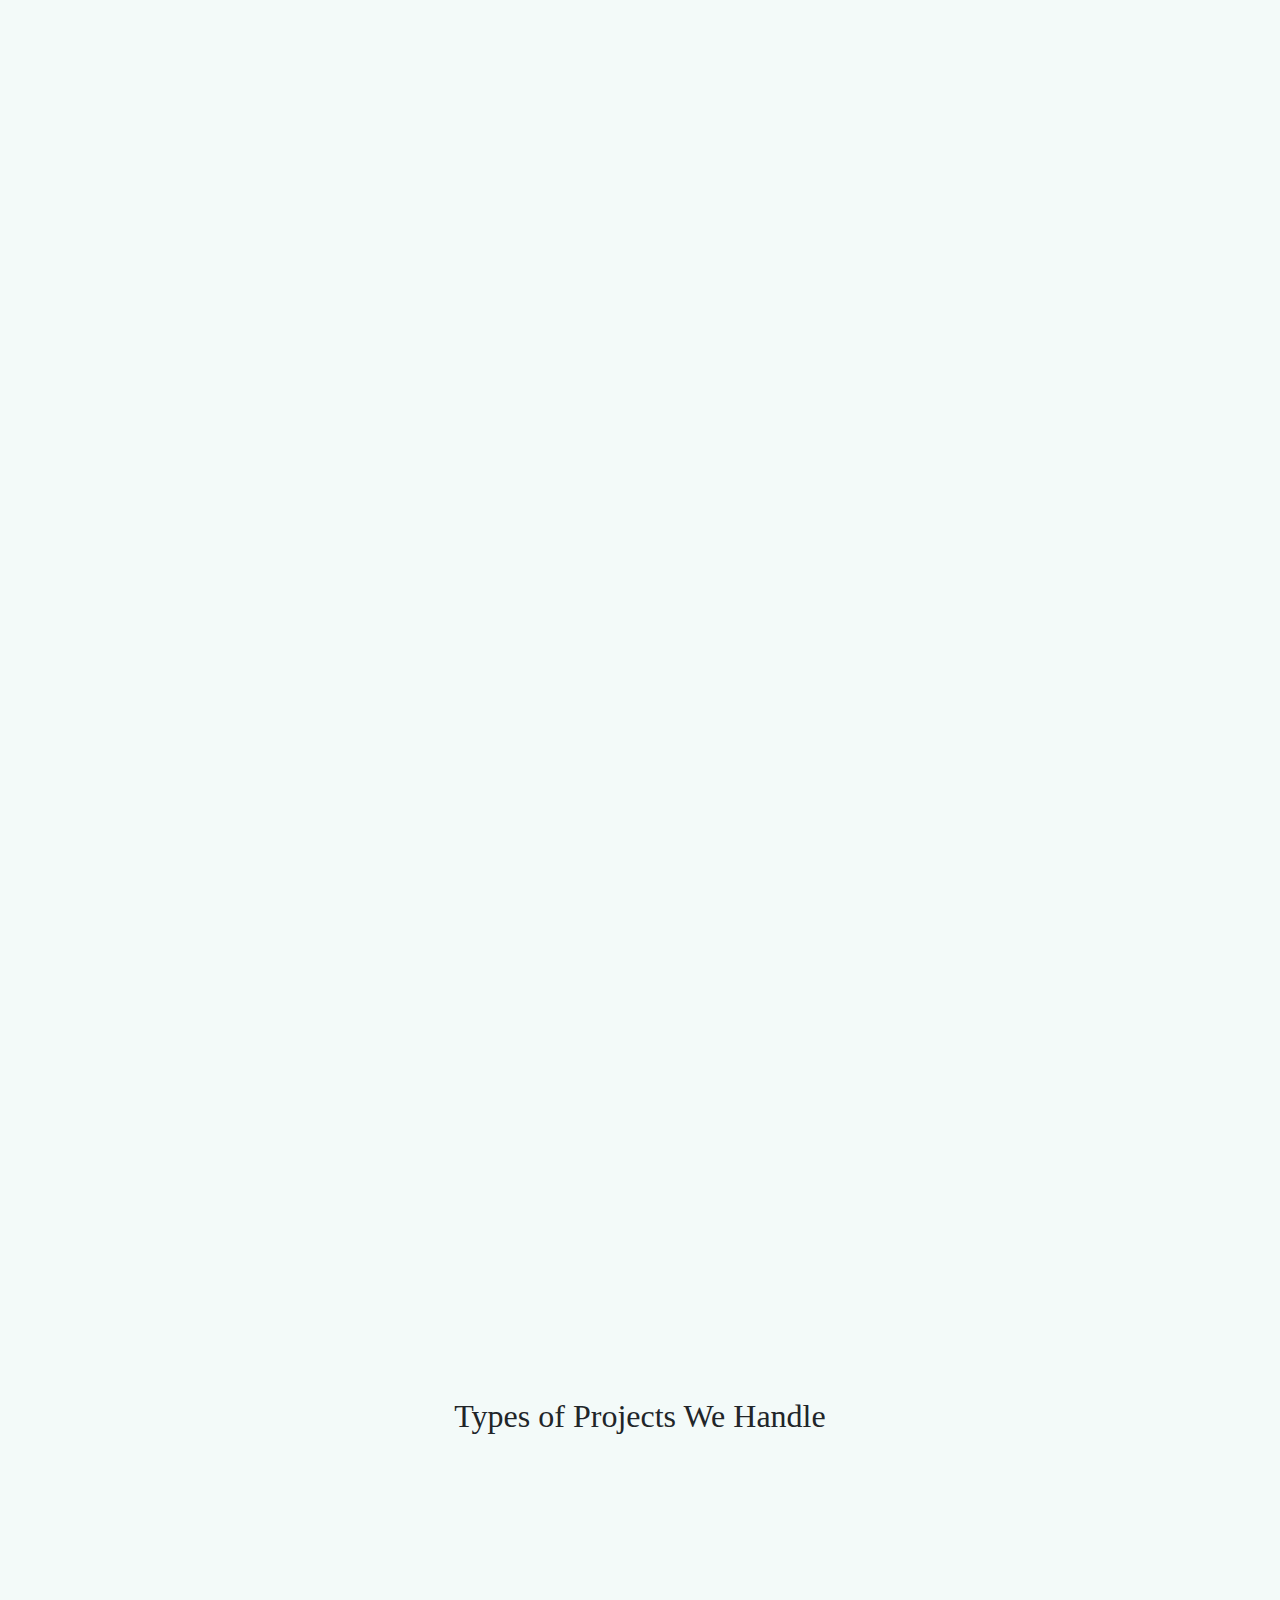
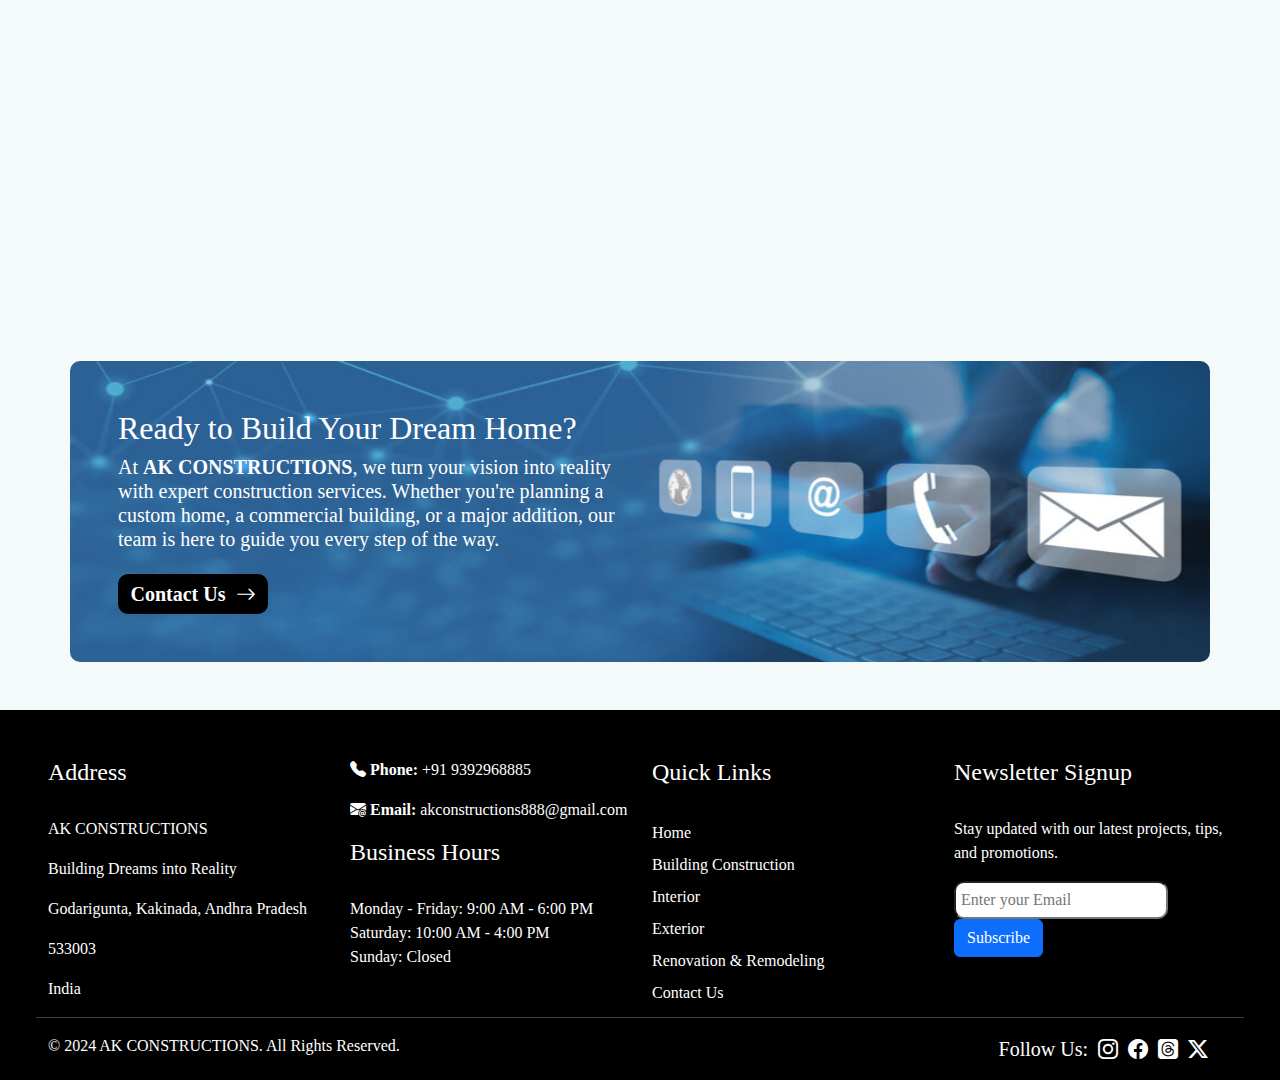
==== commit 3d1b42d9: "design changes" ====
--- a/construction.html
+++ b/construction.html
@@ -185,12 +185,12 @@
         </div>
         <div class="col-sm-12 col-md-6 col-xl-3 quick">
             <h4>Quick Links</h4>
-            <a href="index.html"><p>Home</p></a> <br>
-            <a href="construction.html"><p>Building Construction</p></a> <br>
-            <a href="interior.html"><p>Interior</p></a> <br>
-            <a href="exterior.html"><p>Exterior</p></a> <br>
-            <a href="renovation.html"><p>Renovation & Remodeling</p></a> <br>
-            <a href="contact.html"><p>Contact Us</p></a>
+            <a href="index.html">Home</a> <br>
+            <a href="construction.html">Building Construction</a> <br>
+            <a href="interior.html">Interior</a> <br>
+            <a href="exterior.html">Exterior</a> <br>
+            <a href="renovation.html">Renovation & Remodeling</a> <br>
+            <a href="contact.html">Contact Us</a>
         </div>
         <div class="col-sm-12 col-md-6 col-xl-3">
             <h4>Newsletter Signup</h4>
--- a/Ak.css
+++ b/Ak.css
@@ -177,9 +177,7 @@
     color: white;
 }
 footer h4{
-    text-decoration: underline white;
-    text-underline-offset: 10px;
-    margin-bottom: 30px;
+    text-decoration:underline white;
     text-align: left;
 }
 #follow{
@@ -202,14 +200,9 @@
     text-align: left;
 }
 .quick a{
-    text-align: left;
-    line-height: 0;
-    font-size: 18px;
-    color: white;
     text-decoration: none;
-}
-.quick a:hover{
-    color: #044eec;
+    color: white;
+    line-height: 2;
 }
 /* ===========================================================Construction============================================================================ */
 .page{
@@ -452,29 +445,23 @@
     font-size: 30px;
 }
 .contact-page form{
-    width: 100%;
     background-color:lightgray;
-    padding: 50px;
-    line-height: 2;
     border-radius: 10px;
 }
 .contact-page form input{
-    width: 80%;
     border-radius: 5px;
-    border: 0;
+}
+.contact-page form button{
+    justify-content:center;
+    align-items: center;
+    display: flex;
 }
 .contact-page form label{
     margin-bottom: 0px;
 }
-form .submit input{
-    background-color:#044eec;
-    padding: 5px;
-    border-radius: 5px;
-    color: white;
-    width: 20%;
-}
 form p{
     color: red;
+    font-size: 15px !important;
 }
 .thank{
     width: 100%;
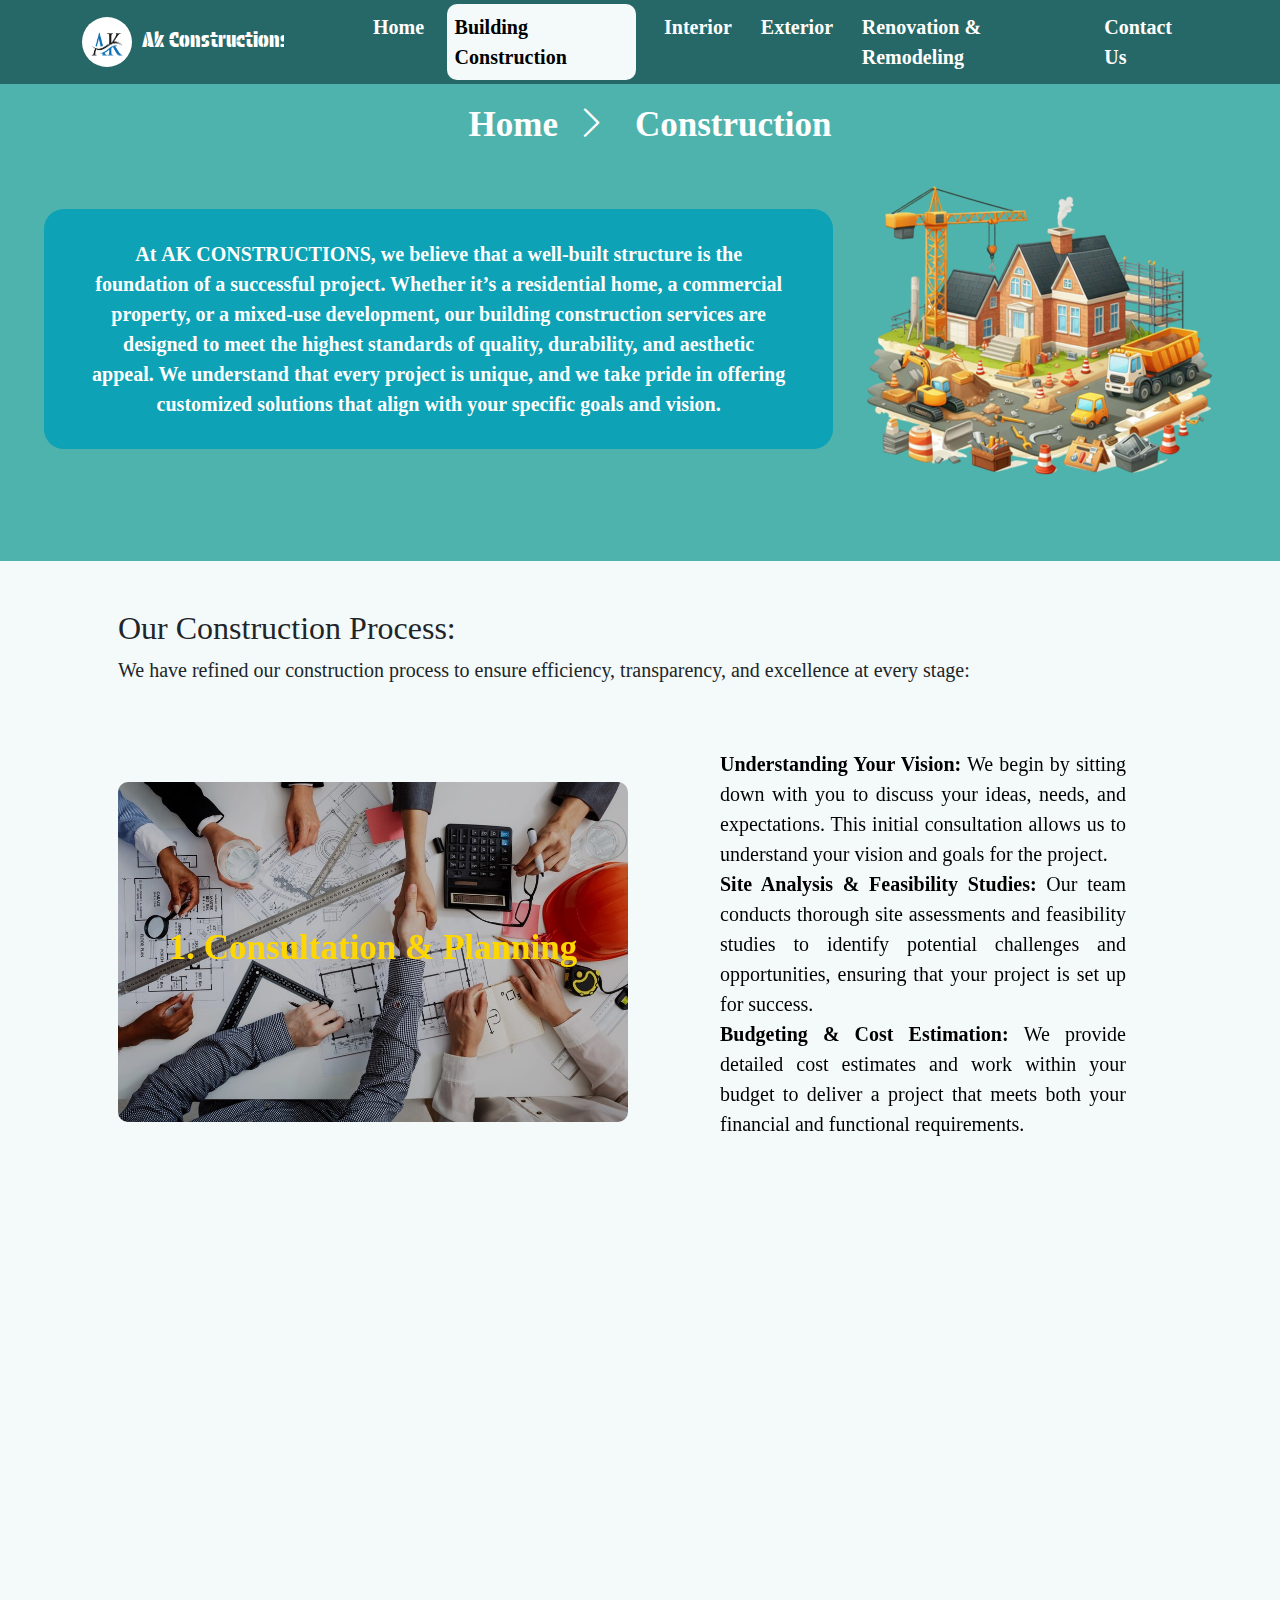
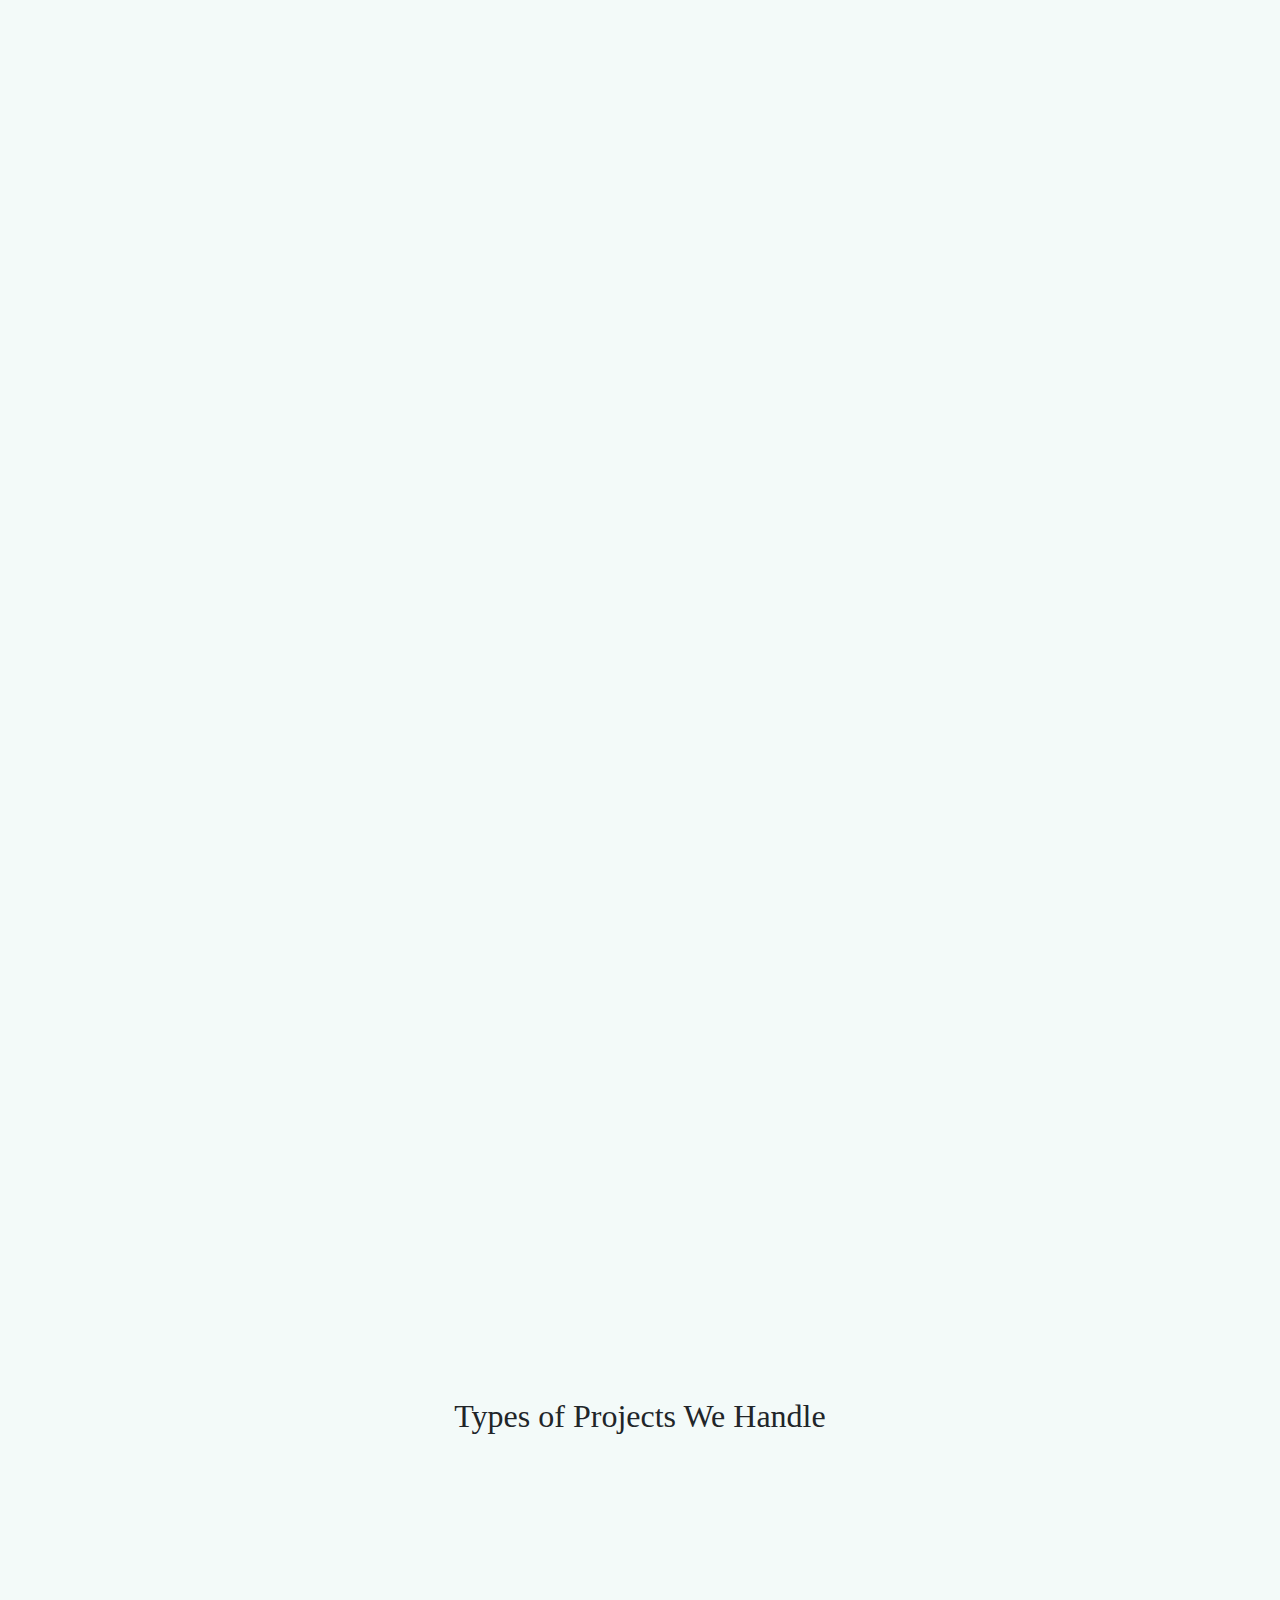
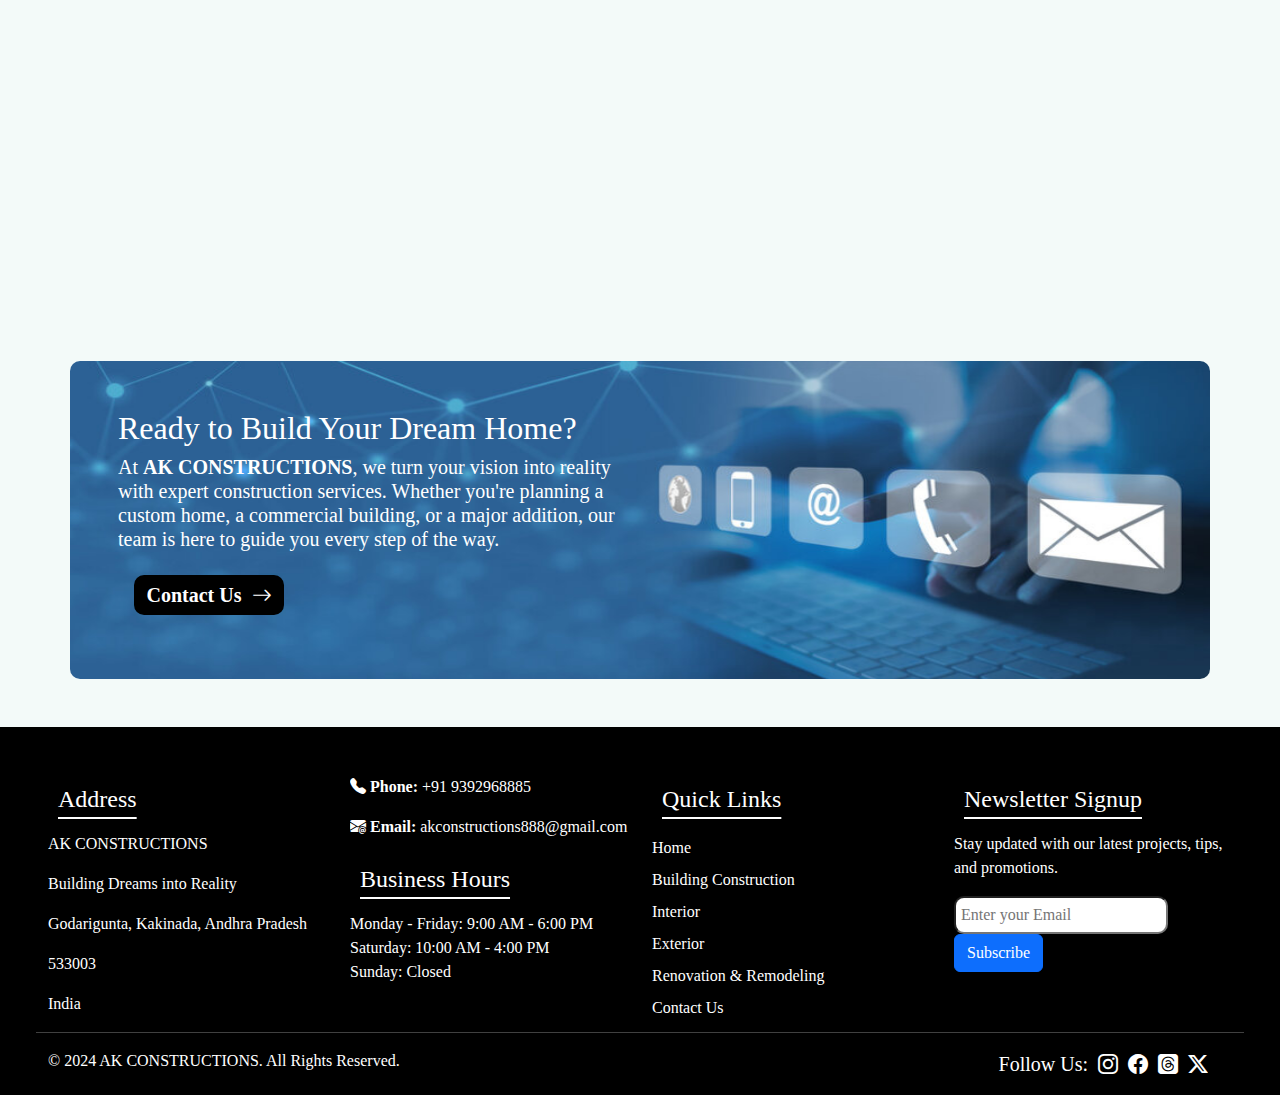
==== commit e09e51d6: "design changes" ====
--- a/construction.html
+++ b/construction.html
@@ -161,7 +161,7 @@
         <div class="col-6">
             <h2>Ready to Build Your Dream Home?</h2>
             <h5>At <b>AK CONSTRUCTIONS</b>, we turn your vision into reality with expert construction services. Whether you're planning a custom home, a commercial building, or a major addition, our team is here to guide you every step of the way.</h5>
-            <a href="contact.html"><button class="animate__animated animate__heartBeat"><b>Contact Us</b> <i class="bi bi-arrow-right"></i></button></a>
+            <a href="contact.html"><button class="m-3 animate__animated animate__heartBeat"><b>Contact Us</b> <i class="bi bi-arrow-right"></i></button></a>
         </div>
     </div>
 </div>
--- a/Ak.css
+++ b/Ak.css
@@ -129,14 +129,16 @@
     text-align: justify;
 }
 .services h3{
-    text-decoration: underline aqua;
-    text-underline-offset: 10px;
-    margin: 30px 0px 30px 0px;
+    color: #266867;
 }
 .services h2{
-    text-align: center;
-    text-decoration: underline #266867;
-    text-underline-offset: 10px;
+    border-radius: 10px;
+    background-color: #266867;
+    color: white;
+    text-align: center;
+    width: 20%;
+    margin: auto;
+
 }
 .services img{
     width: 90%;
@@ -177,7 +179,9 @@
     color: white;
 }
 footer h4{
-    text-decoration:underline white;
+    text-decoration:underline;
+    text-underline-offset: 10px;
+    padding: 10px;
     text-align: left;
 }
 #follow{
@@ -292,10 +296,10 @@
     text-align: center;
 }
 .project-types h4{
-    text-decoration: underline aqua;
-    text-underline-offset: 10px;
+    color: #266867;
     margin-bottom: 20px;
     text-align: left;
+
 }
 .project-types figure:hover{
     transition-duration: 1s;
@@ -312,10 +316,8 @@
     line-height: 2;
 }
 .interior h4{
-    text-decoration: underline aqua;
-    text-underline-offset: 10px;
-    margin-bottom: 30px;
-    text-align: center;
+    color: #266867;
+  
 }
 .interior img{
     border-radius: 10px;
@@ -331,6 +333,9 @@
 }
 .exterior figcaption h4,p{
     text-align: left;
+}
+.exterior figcaption h4{
+    color: #266867;
 }
 .exterior figure{
     box-shadow: 10px 10px 30px #454545;
@@ -375,20 +380,20 @@
 .renovation h3,p,h4{
     text-align: center;
 }
-.renovation h3,h4{
-    text-decoration: underline aqua;
-    text-underline-offset: 10px;
-    margin-bottom: 30px;
+.renovation h3{
+    border-radius: 10px;
+    background-color: #266867;
+    color: white;
+    text-align: center;
+    width: 20%;
+    margin: auto;
+    margin-bottom: 10px;
 }
 .renovation p{
     font-size: 20px;
 }
 .renovation figure{
     border-radius: 10px;
-    box-shadow: 10px 10px 30px #454545;
-}
-.renovation figure:hover{
-    transform: scale(1.05);
 }
 .renovation figure p{
     text-align: left;
